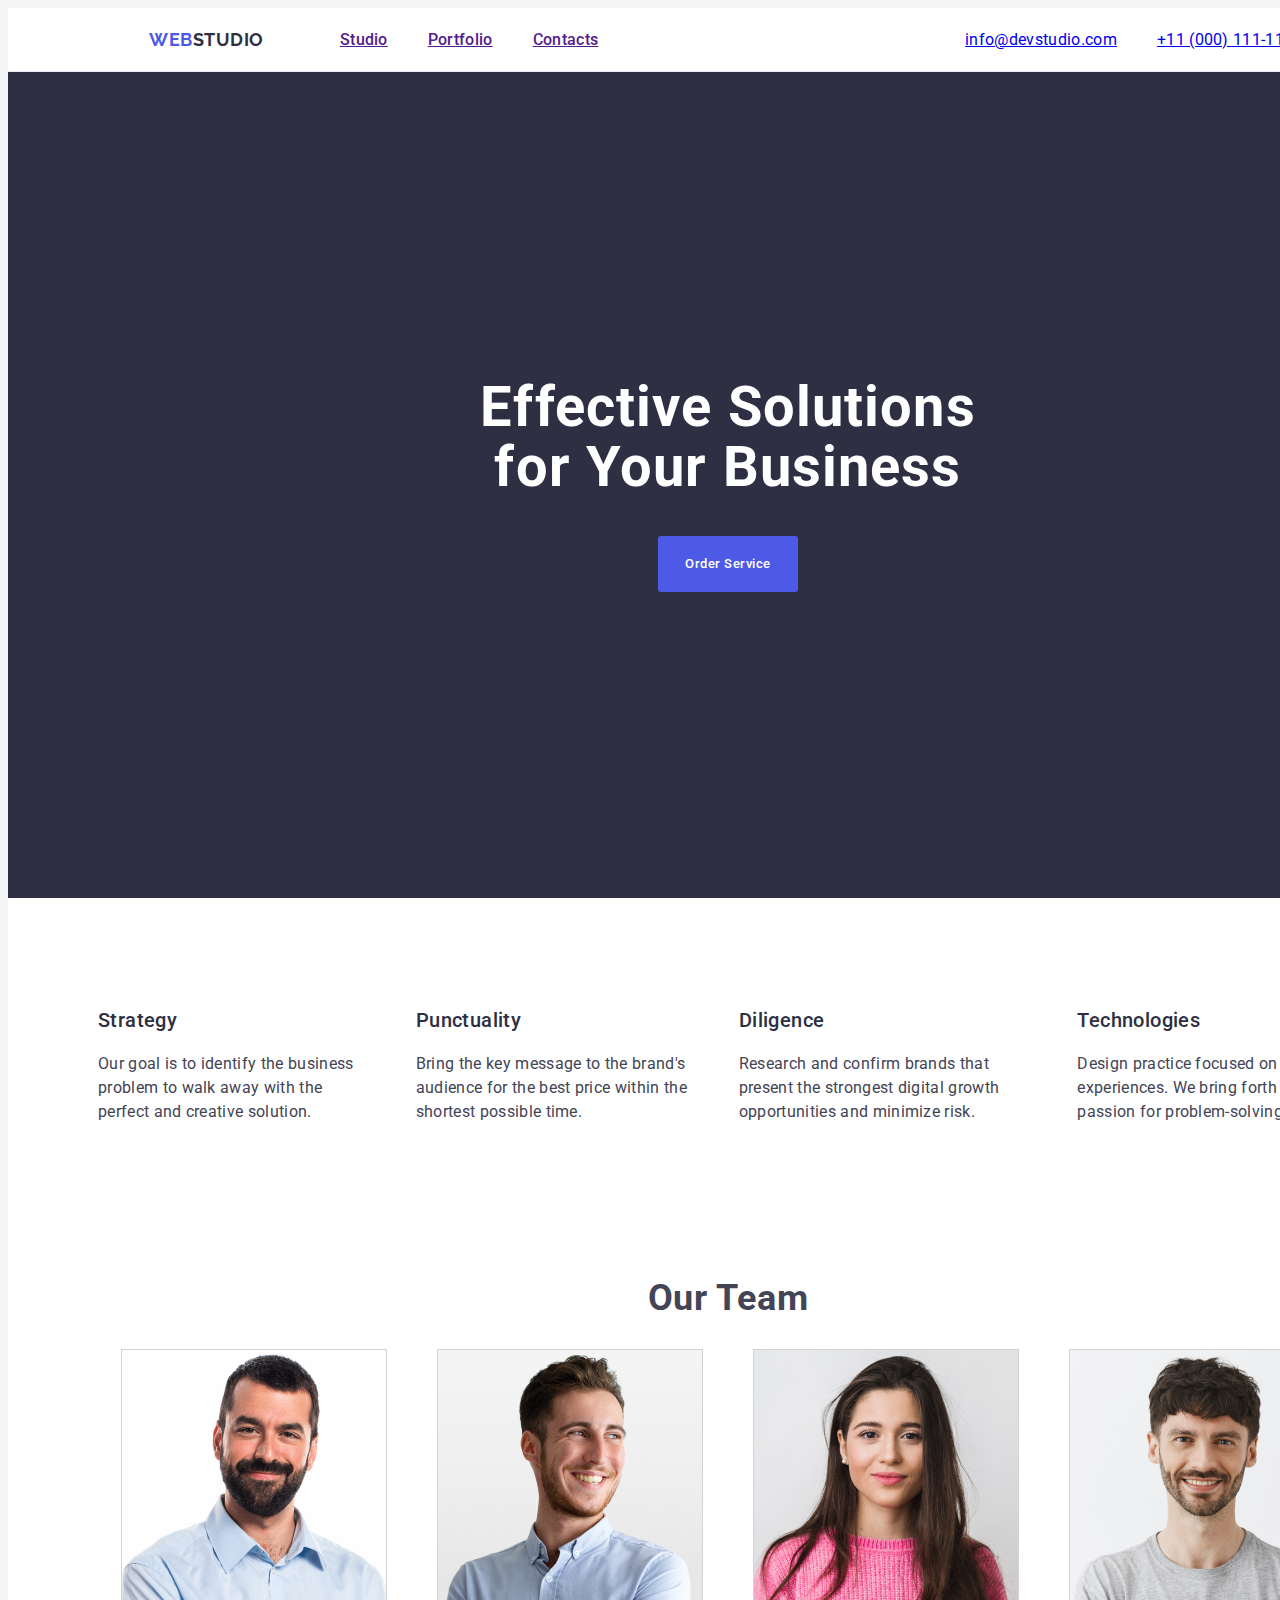
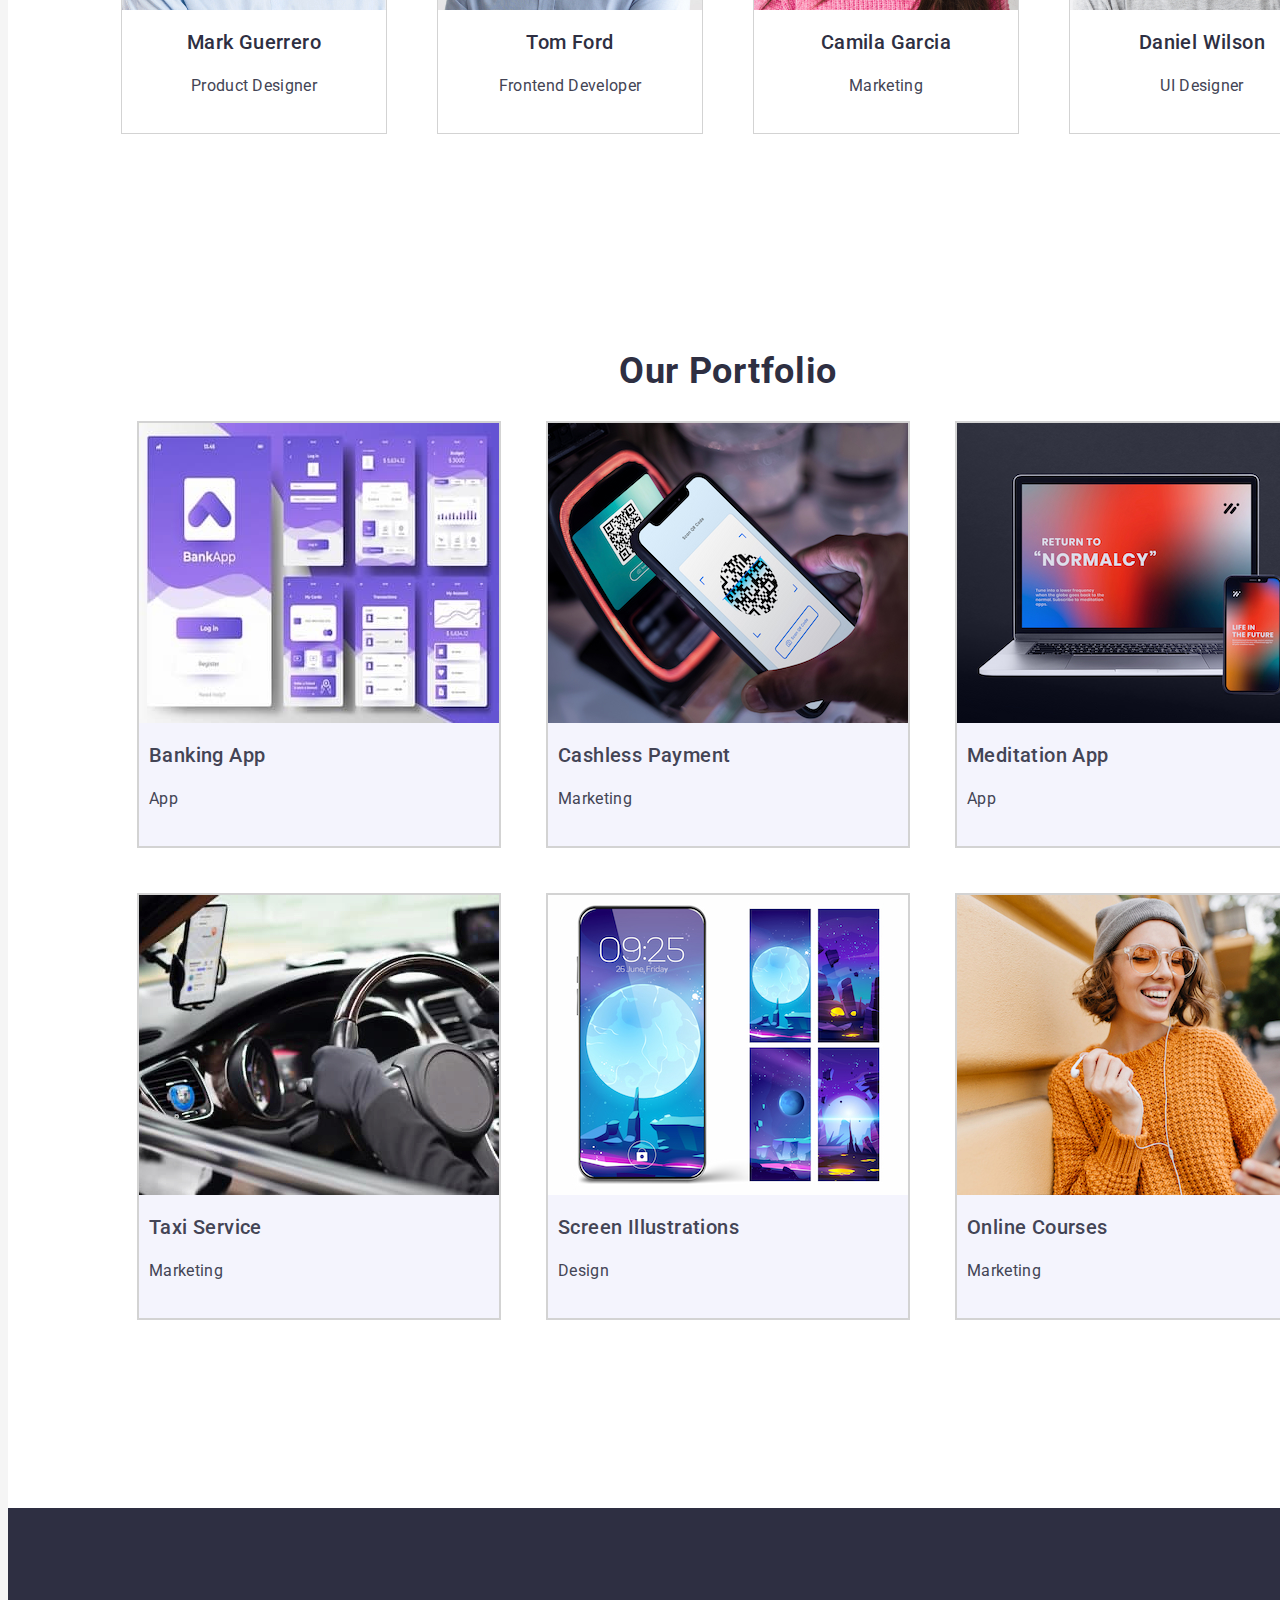
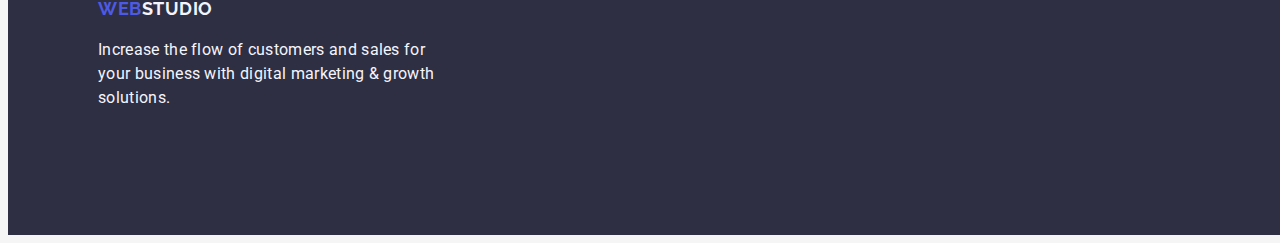
==== index.html @ cf0c6e19 "susan valerian" ====
<!-- Tema nr. 3 -->
<!DOCTYPE html>
<html lang="en">

<head>
  <meta charset="UTF-8">
  <meta name="viewport" content="width=device-width, initial-scale=1.0">
  <meta http-equiv="x-ua-compatible" content="ie=edge">
  <meta name="description" content="We conceive things for the www: sites, apps, e-stores.">
  <title>WebStudio</title>
  <!-- Aici am inserat normalizatorul -->
  <link rel="stylesheet" href="https://cdnjs.cloudflare.com/ajax/libs/modern-normalize/3.0.1/modern-normalize.min.css"
    integrity="sha512-q6WgHqiHlKyOqslT/lgBgodhd03Wp4BEqKeW6nNtlOY4quzyG3VoQKFrieaCeSnuVseNKRGpGeDU3qPmabCANg=="
    crossorigin="anonymous" referrerpolicy="no-referrer" />
  <link rel="stylesheet" href="https://cdnjs.cloudflare.com/ajax/libs/modern-normalize/3.0.1/modern-normalize.css"
    integrity="sha512-gnAN+RgTMylunXI7AMg+PtcUGpKZFkZJoFIkAWvdPFRrFJz3p2tx4+9xbjILRfN7CzoViMgS8vSf06fSQzWZjA=="
    crossorigin="anonymous" referrerpolicy="no-referrer" />

  <!-- Aici am inserat fonturile cu pricina; primul e Roboto -->
  <link rel="preconnect" href="https://fonts.googleapis.com">
  <link rel="preconnect" href="https://fonts.gstatic.com" crossorigin>
  <link
    href="https://fonts.googleapis.com/css2?family=Architects+Daughter&family=Cardo:ital,wght@0,400;0,700;1,400&family=Caveat:wght@400..700&family=GFS+Didot&family=Libre+Baskerville:ital,wght@0,400;0,700;1,400&family=Literata:ital,opsz,wght@0,7..72,200..900;1,7..72,200..900&family=Roboto:ital,wght@0,100;0,300;0,400;0,500;0,700;0,900;1,100;1,300;1,400;1,500;1,700;1,900&display=swap"
    rel="stylesheet">
  <!-- Raleway -->
  <link rel="preconnect" href="https://fonts.googleapis.com">
  <link rel="preconnect" href="https://fonts.gstatic.com" crossorigin>
  <link
    href="https://fonts.googleapis.com/css2?family=Architects+Daughter&family=Cardo:ital,wght@0,400;0,700;1,400&family=Caveat:wght@400..700&family=GFS+Didot&family=Libre+Baskerville:ital,wght@0,400;0,700;1,400&family=Literata:ital,opsz,wght@0,7..72,200..900;1,7..72,200..900&family=Raleway:ital,wght@0,100..900;1,100..900&family=Roboto:ital,wght@0,100;0,300;0,400;0,500;0,700;0,900;1,100;1,300;1,400;1,500;1,700;1,900&display=swap"
    rel="stylesheet">

  <link rel="stylesheet" href="./css/styles.css">
  <script src="code-guide.js"></script>

</head>

<body class="frame">
  <div class="my-web">
    <!-- Aici e secțiunea meniului de navigare. -->
    <header class="top-header">
      <div class="menu logo-nav-address">
        <nav class="logo-navigator">
          <a href="./index.html" class="logo">Web<span class="logo-span">Studio</span></a>
          <ul class="navigator">
            <li class="navigator-list-item"><a href="" class="studio">Studio</a></li>
            <li class="navigator-list-item"><a href="" class="portofolio">Portfolio</a></li>
            <li class="navigator-list-item"><a href="" class="contacts">Contacts</a></li>
          </ul>
        </nav>
        <!-- Aici sunt datele de contact în prelungirea barei de navigare -->
        <address class="where-to-find">
          <ul class="where-to-find-list">
            <li class="where-to-find-list-item">
              <a href="mailto:info@devstudio.com" class="email-where-to-find">info@devstudio.com</a>
            </li>
            <li class="where-to-find-list-item">
              <a href="tel:+110001111111" class="phone-where-to-find">+11 (000) 111-11-11</a>
            </li>
          </ul>
        </address>
      </div>
    </header>

    <main>
      <!-- Aici e prima secțiune -->
      <section class="title-section">
        <h1 class="heading-one">Effective Solutions<br> for Your Business</h1>
        <button class="press-me" type="button">Order Service</button>
      </section>

      <!-- Aici e secțiunea secundă -->
      <section class="strategy-section">
        <h2 class="heading-two">Blue Point</h2>
        <ul class="strategy-list">
          <li class="strategy-list-item">
            <h3 class="heading-three">Strategy</h3>
            <p class="paragraph">
              Our goal is to identify the business problem to walk away with the
              perfect and creative solution.
            </p>
          </li>
          <li class="strategy-list-item">
            <h3 class="heading-three">Punctuality</h3>
            <p class="paragraph">
              Bring the key message to the brand's audience for the best price
              within the shortest possible time.
            </p>
          </li>
          <li class="strategy-list-item">
            <h3 class="heading-three">Diligence</h3>
            <p class="paragraph">
              Research and confirm brands that present the strongest digital growth
              opportunities and minimize risk.
            </p>
          </li>
          <li class="strategy-list-item">
            <h3 class="heading-three">Technologies</h3>
            <p class="paragraph">
              Design practice focused on digital experiences. We bring forth a deep
              passion for problem-solving.
            </p>
          </li>
        </ul>
      </section>

      <!-- Aici e secțiunea terță -->
      <section class="our-team-section">
        <h2 class="heading-two">Our Team</h2>
        <ul class="our-team-list">
          <li class="our-team-list-item">
            <img class="our-team-list-item-img" src="./images/markguerrero.jpg" alt="Portrait of Mark Guerrero"
              width="264" height="260">
            <h3 class="heading-three">Mark Guerrero</h3>
            <p class="paragraph">Product Designer</p>
          </li>
          <li class="our-team-list-item">
            <img class="our-team-list-item-img" src="./images/tomford.jpg" alt="Portrait of Tom Ford" width="264"
              height="260">
            <h3 class="heading-three">Tom Ford</h3>
            <p class="paragraph">Frontend Developer</p>
          </li>
          <li class="our-team-list-item">
            <img class="our-team-list-item-img" src="./images/camilagarcia.jpg" alt="Portrait of Camila Garcia"
              width="264" height="260">
            <h3 class="heading-three">Camila Garcia</h3>
            <p class="paragraph">Marketing</p>
          </li>
          <li class="our-team-list-item">
            <img class="our-team-list-item-img" src="./images/danielwilson.jpg" alt="Portrait of Daniel Wilson"
              width="264" height="260">
            <h3 class="heading-three">Daniel Wilson</h3>
            <p class="paragraph">UI Designer</p>
          </li>
        </ul>
      </section>

      <!-- Aici e secțiunea cvadră -->
      <section class="portofolio-section">
        <h2 class="heading-two">Our Portfolio</h2>
        <ul class="portofolio-list">
          <li class="portofolio-list-item">
            <img class="portofolio-list-item-img" class="bank-app-img" src="./images/bankapp.jpg"
              alt="Prezentation of a webpage" width="360" height="300">
            <h3 class="heading-three">Banking App</h3>
            <p class="paragraph">App</p>
          </li>
          <li class="portofolio-list-item">
            <img class="portofolio-list-item-img" class="marketing" src="./images/qrcode.jpg"
              alt="Reading a qrcode with a smarphone" width="360" height="300">
            <h3 class="heading-three">Cashless Payment</h3>
            <p class="paragraph">Marketing</p>
          </li>
          <li class="portofolio-list-item">
            <img class="portofolio-list-item-img" class="meditation-app" src="./images/laptop.jpg"
              alt="Laptop and phone mirroring" width="360" height="300">
            <h3 class="heading-three">Meditation App</h3>
            <p class="paragraph">App</p>
          </li>
          <li class="portofolio-list-item">
            <img class="portofolio-list-item-img" class="taxi-service" src="./images/cardrive.jpg"
              alt="Gloved hands held on a steering wheel" width="360" height="300">
            <h3 class="heading-three">Taxi Service</h3>
            <p class="paragraph">Marketing</p>
          </li>
          <li class="portofolio-list-item">
            <img class="portofolio-list-item-img" class="screen-illustration" src="./images/mobilephone.jpg"
              alt="Wallpapes on smartphone" width="360" height="300">
            <h3 class="heading-three">Screen Illustrations</h3>
            <p class="paragraph">Design</p>
          </li>
          <li class="portofolio-list-item">
            <img class="portofolio-list-item-img" class="online-courses" src="./images/videocalling.jpg"
              alt="Taking a videocall on the street" width="360" height="300">
            <h3 class="heading-three">Online Courses</h3>
            <p class="paragraph">Marketing</p>
          </li>
        </ul>
      </section>

    </main>

    <!-- Footerul cu logo și o mică descriere -->
    <footer class="bottom">
      <a href="./index.html" class="logo">Web<span class="logo-span">Studio</span></a>
      <p class="paragraph">
        Increase the flow of customers and sales for your business with digital
        marketing & growth solutions.
      </p>
    </footer>
  </div>
</body>

</html>
---- css/styles.css ----
.roboto-thin {
  font-family: "Roboto", serif;
  font-weight: 100;
  font-style: normal;
}
.roboto-light {
  font-family: "Roboto", serif;
  font-weight: 300;
  font-style: normal;
}
.roboto-regular {
  font-family: "Roboto", serif;
  font-weight: 400;
  font-style: normal;
}
.roboto-medium {
  font-family: "Roboto", serif;
  font-weight: 500;
  font-style: normal;
}
.roboto-bold {
  font-family: "Roboto", serif;
  font-weight: 700;
  font-style: normal;
}
.roboto-black {
  font-family: "Roboto", serif;
  font-weight: 900;
  font-style: normal;
}
.roboto-thin-italic {
  font-family: "Roboto", serif;
  font-weight: 100;
  font-style: italic;
}
.roboto-light-italic {
  font-family: "Roboto", serif;
  font-weight: 300;
  font-style: italic;
}
.roboto-regular-italic {
  font-family: "Roboto", serif;
  font-weight: 400;
  font-style: italic;
}
.roboto-medium-italic {
  font-family: "Roboto", serif;
  font-weight: 500;
  font-style: italic;
}
.roboto-bold-italic {
  font-family: "Roboto", serif;
  font-weight: 700;
  font-style: italic;
}
.roboto-black-italic {
  font-family: "Roboto", serif;
  font-weight: 900;
  font-style: italic;
}

body {
  font-family: "Roboto", sans-serif;
  font-size: 400;
  line-height: 1.5;
  color: #434455;
  background-color: whitesmoke;
  height: 100%;
}

img {
  display: block;
}

ul,
ol {
  list-style-type: none;
  margin: 0;
  padding: 0;
}

.my-web {
  width: 1440px;
  margin: 0 auto;
  background-color: white;
}

.top-header {
  border-bottom: 1px solid #e7e9fc;
}

.menu {
  display: flex;
  justify-content: space-between;
  align-items: center;
  height: 7vh;
}

.logo-nav-address {
  width: 1158px;
  margin: 0 auto;
  padding: 0 15px;
}

.logo-navigator {
  display: flex;
  justify-content: space-between;
  align-items: center;
}

.logo {
  font-family: "Raleway", sans-serif;
  font-weight: 700;
  font-size: 18px;
  line-height: 1.17;
  letter-spacing: 0.03em;
  text-transform: uppercase;
  text-decoration: none;
  color: #4d5ae5;
  margin-right: 76px;
}

.logo-span {
  color: #2e2f42;
}

.navigator {
  display: flex;
  justify-content: space-between;
  gap: 40px;
  align-items: center;
  text-decoration: none;
}

.navigator-list-item {
  color: #2e2f42;
  text-decoration: none;
  padding: 24px 0;
  font-weight: 500;
  letter-spacing: 0.02em;
}

.where-to-find-list {
  display: flex;
  justify-content: flex-end;
  align-items: flex-start;
  gap: 40px;
}

.where-to-find-list-item {
  font-style: normal;
  font-style: normal;
  letter-spacing: 0.02em;
}

.logo-navigator a::before:hover {
  text-decoration: none;
  cursor: pointer;
  color: #404bbf;
  text-decoration: none;
}

.logo-navigator a:hover,
.logo-navigator a:active,
.logo-navigator a:focus {
  color: #404bbf;
  text-decoration: none;
}

.heading-one {
  color: white;
  font-size: 56px;
  line-height: 1.07;
  letter-spacing: 0.02em;
  margin-top: 0;
}

.heading-two {
  color: ##212121;
  font-size: 36px;
  list-style-type: none;
  text-align: center;
  line-height: 1.11em;
  letter-spacing: 0.02em;
}

.heading-three {
  color: #2e2f42;
  font-weight: 500;
  font-size: 20px;
  line-height: 1.2em;
  letter-spacing: 0.02em;
  text-transform: capitalize;
}

.paragraph {
  margin-bottom: 35px;
  letter-spacing: 0.02em;
  color: #434455;
}

.title-section {
  background-color: #2e2f42;
  padding: 188px 0;
  text-align: center;
  display: flex;
  flex-direction: column;
  justify-content: center;
  align-items: center;
  height: 50vh;
}

.press-me {
  font-family: "Roboto", sans-serif;
  font-weight: 500;
  letter-spacing: 0.04em;
  background-color: #4d5ae5;
  line-height: 1.5;
  border: 0;
  color: white;
  cursor: pointer;
  padding: 2vh 3vh;
  border-radius: 3px;
}

.press-me:hover,
.press-me:active,
.press-me:focus {
  background-color: #404bbf;
  color: #2e2f42;
}

.strategy-section {
  background-color: white;
}

.strategy-section > .heading-two {
  display: none;
}

.strategy-list {
  display: inline-flex;
  align-items: center;
  justify-content: space-between;
  gap: 5vh;
  padding: 10vh;
}

.our-team-list-item {
  background-color: #f4f4fd;
  letter-spacing: 0.02em;
  text-transform: capitalize;
  color: #2e2f42;
  padding: 10vh;
}

.our-team-list {
  display: flex;
  align-items: center;
  justify-content: center;
  gap: 50px;
}

.our-team-list-item {
  border: 1px solid lightgray;
  background-color: white;
  width: fit-content;
  text-align: center;
  padding: 0;
  margin: 0;
}

.portofolio-section {
  text-transform: capitalize;
  color: #2e2f42;
  letter-spacing: 0.02em;
  padding: 188px 0;
}

.portofolio-list {
  display: flex;
  flex-wrap: wrap;
  align-items: center;
  justify-content: center;
  gap: 5vh;
}

.portofolio-section .heading-three,
.portofolio-section .paragraph {
  color: #434455;
  margin-left: 10px;
}

.portofolio-list-item {
  border: 2px solid lightgray;
  background-color: #f4f4fd;
  width: fit-content;
}

.bottom {
  color: #f4f4fd;
  background-color: #2e2f42;
  letter-spacing: 0.02em;
  padding: 10vh;
}

.bottom .paragraph {
  color: #f4f4fd;
  width: calc((100% - 5vh * 4) / 3);
}

.bottom .logo {
  font-family: "Raleway", sans-serif;
  font-weight: 700;
  font-size: 18px;
  line-height: 1.17;
  letter-spacing: 0.03em;
  text-transform: uppercase;
  text-decoration: none;
  color: #4d5ae5;
}

.bottom .logo-span {
  color: #f4f4fd;
}
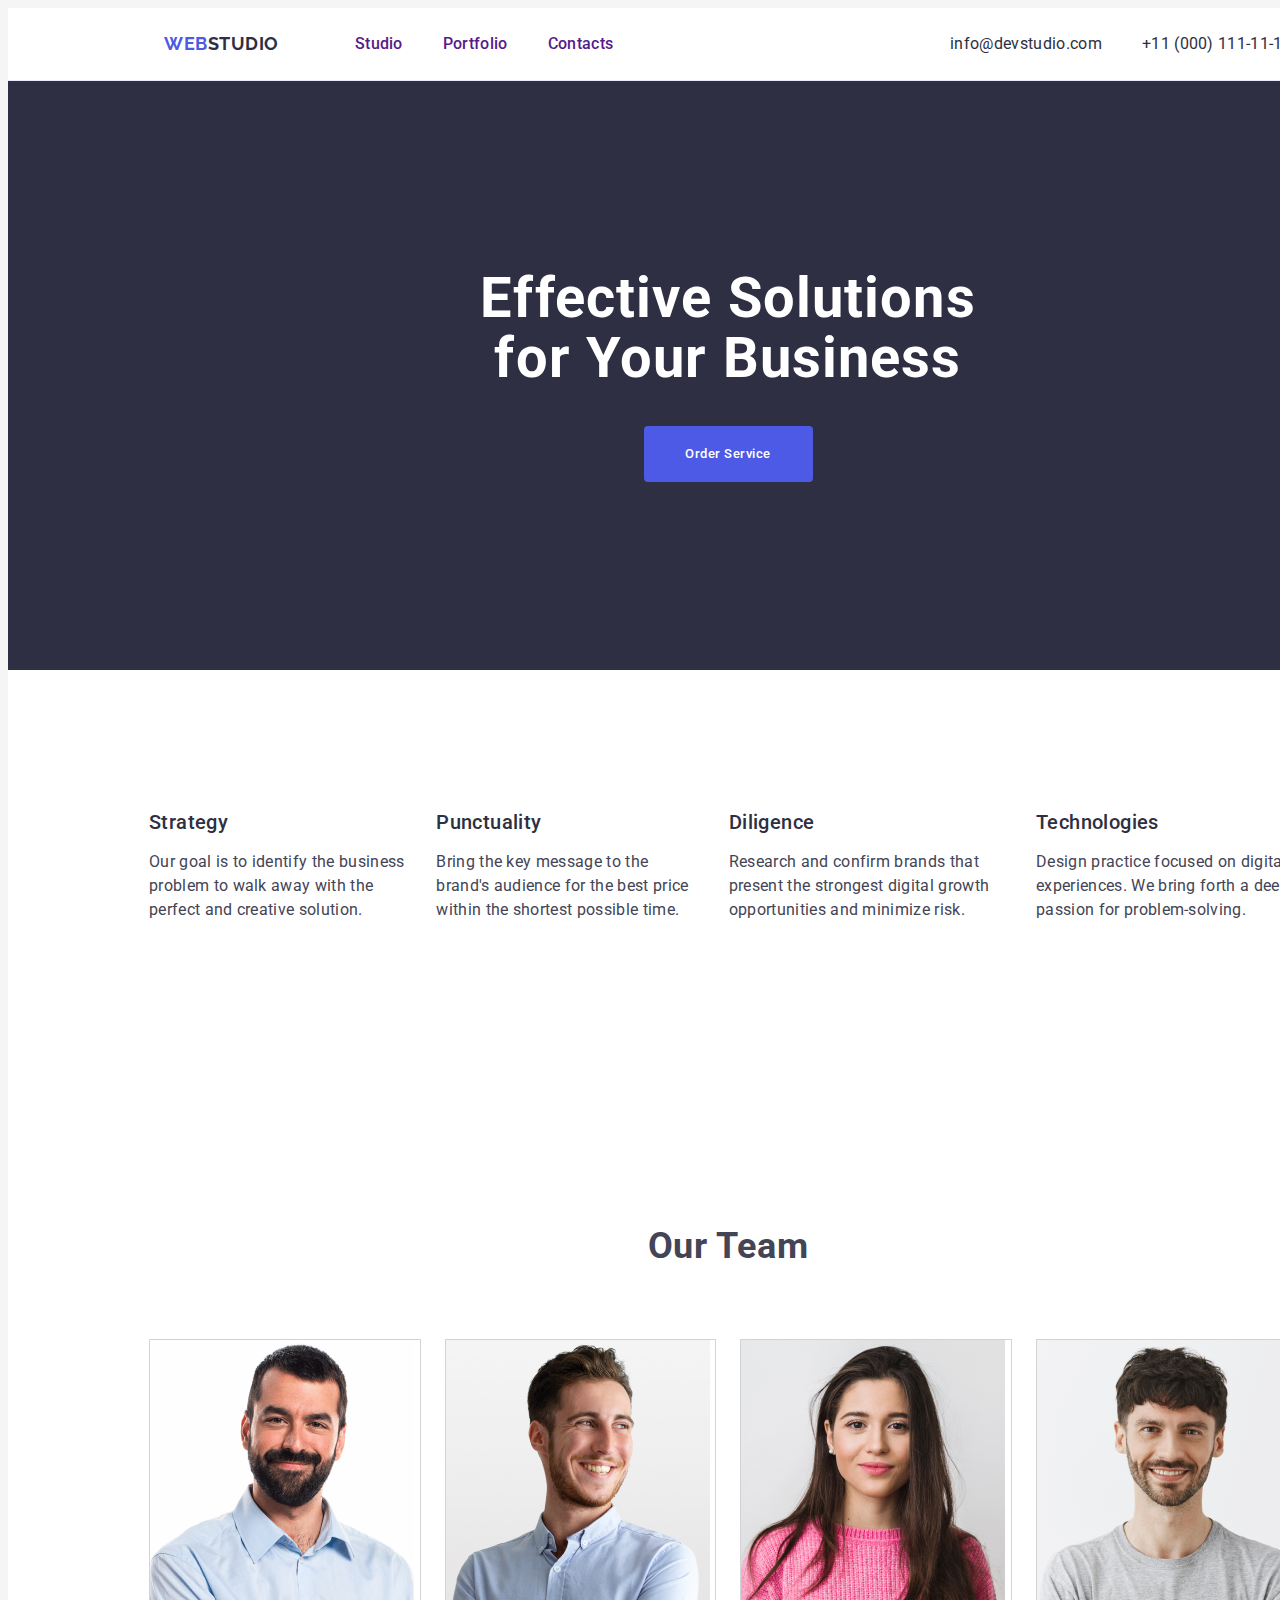
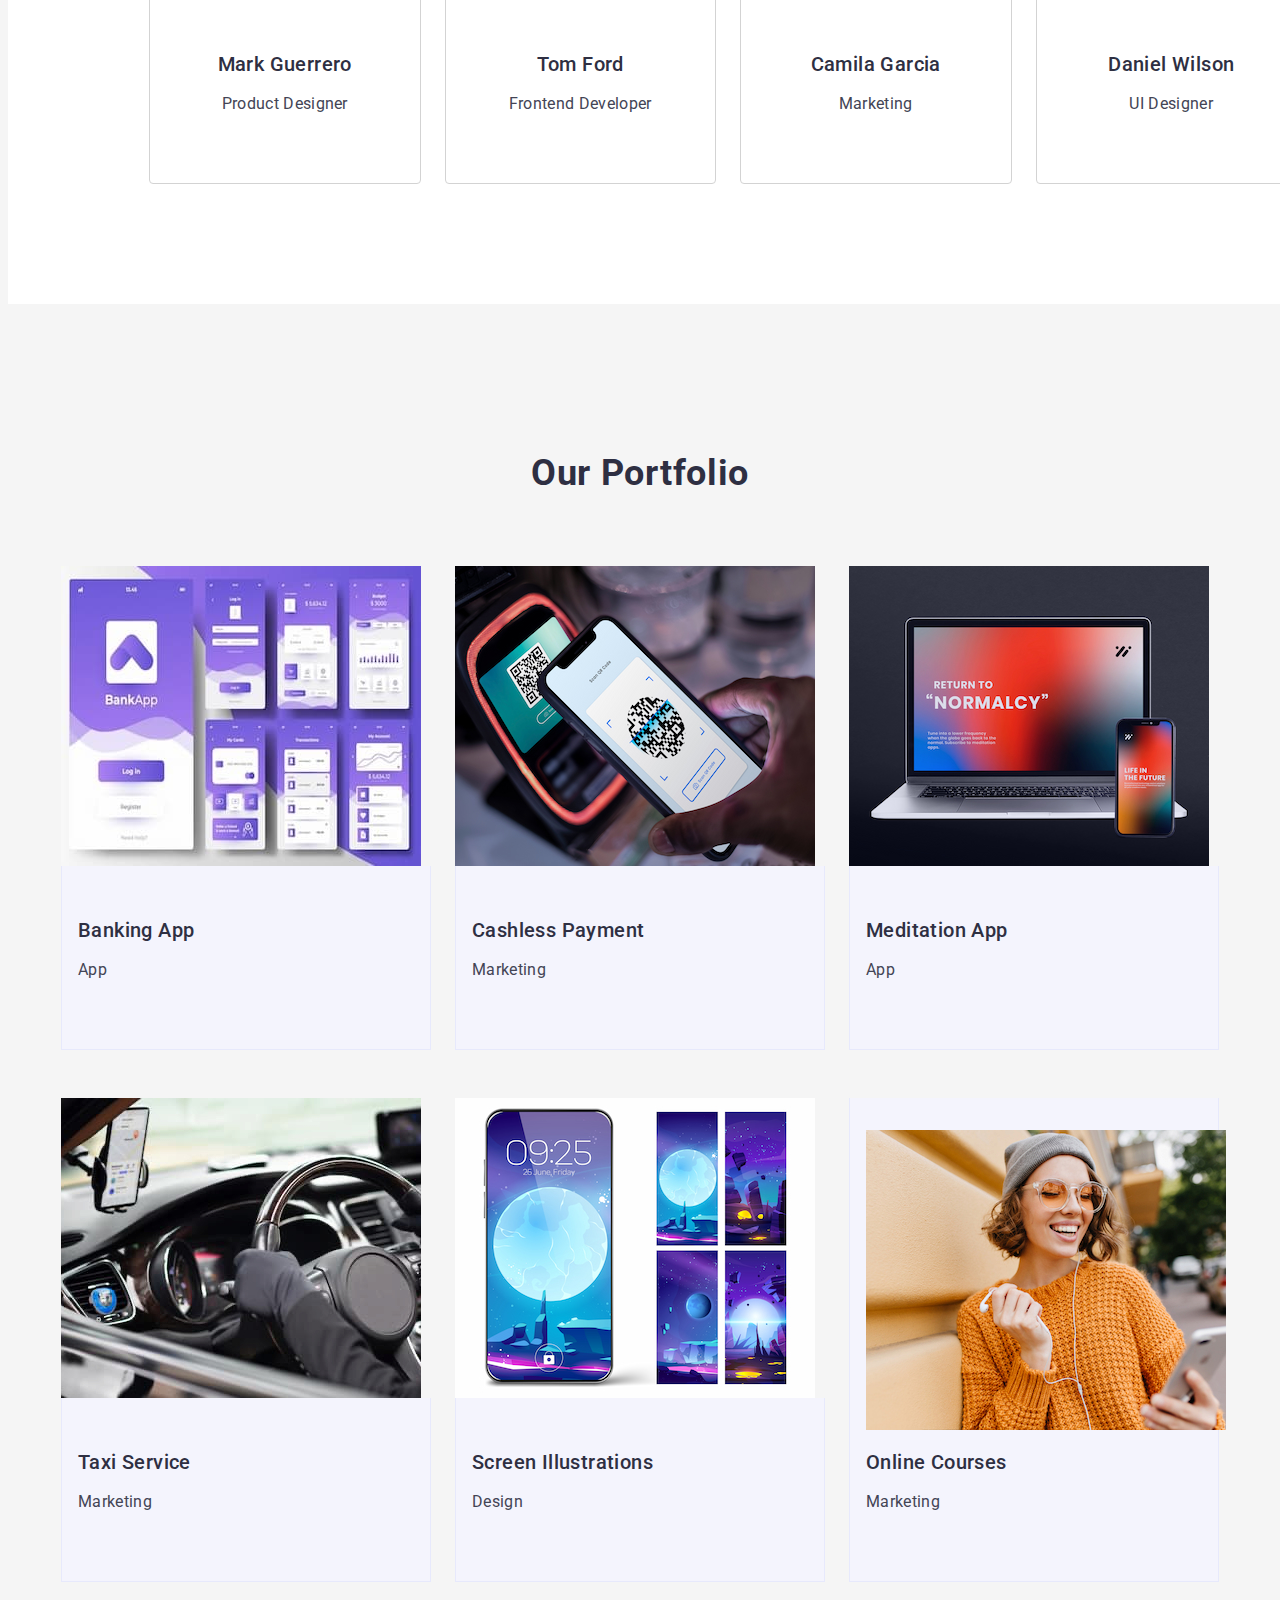
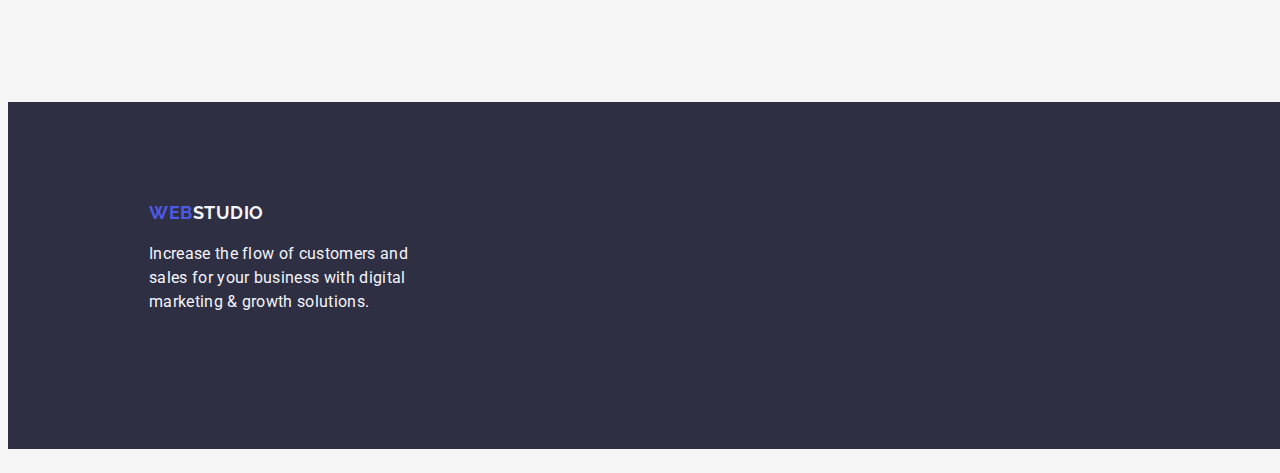
==== commit 8cf24865: "valerian susan" ====
--- a/index.html
+++ b/index.html
@@ -64,129 +64,159 @@
     <main>
       <!-- Aici e prima secțiune -->
       <section class="title-section">
-        <h1 class="heading-one">Effective Solutions<br> for Your Business</h1>
-        <button class="press-me" type="button">Order Service</button>
+        <div class="title-container">
+          <h1 class="heading-one">Effective Solutions for Your Business</h1>
+          <button class="press-me" type="button">Order Service</button>
+        </div>
       </section>
 
       <!-- Aici e secțiunea secundă -->
       <section class="strategy-section">
-        <h2 class="heading-two">Blue Point</h2>
-        <ul class="strategy-list">
-          <li class="strategy-list-item">
-            <h3 class="heading-three">Strategy</h3>
-            <p class="paragraph">
-              Our goal is to identify the business problem to walk away with the
-              perfect and creative solution.
-            </p>
-          </li>
-          <li class="strategy-list-item">
-            <h3 class="heading-three">Punctuality</h3>
-            <p class="paragraph">
-              Bring the key message to the brand's audience for the best price
-              within the shortest possible time.
-            </p>
-          </li>
-          <li class="strategy-list-item">
-            <h3 class="heading-three">Diligence</h3>
-            <p class="paragraph">
-              Research and confirm brands that present the strongest digital growth
-              opportunities and minimize risk.
-            </p>
-          </li>
-          <li class="strategy-list-item">
-            <h3 class="heading-three">Technologies</h3>
-            <p class="paragraph">
-              Design practice focused on digital experiences. We bring forth a deep
-              passion for problem-solving.
-            </p>
-          </li>
-        </ul>
+        <div class="strategy-container">
+          <h2 class="heading-two visually-hidden">Blue Point</h2>
+          <ul class="strategy-list">
+            <li class="strategy-list-item">
+              <h3 class="heading-three">Strategy</h3>
+              <p class="paragraph">
+                Our goal is to identify the business problem to walk away with the
+                perfect and creative solution.
+              </p>
+            </li>
+            <li class="strategy-list-item">
+              <h3 class="heading-three">Punctuality</h3>
+              <p class="paragraph">
+                Bring the key message to the brand's audience for the best price
+                within the shortest possible time.
+              </p>
+            </li>
+            <li class="strategy-list-item">
+              <h3 class="heading-three">Diligence</h3>
+              <p class="paragraph">
+                Research and confirm brands that present the strongest digital growth
+                opportunities and minimize risk.
+              </p>
+            </li>
+            <li class="strategy-list-item">
+              <h3 class="heading-three">Technologies</h3>
+              <p class="paragraph">
+                Design practice focused on digital experiences. We bring forth a deep
+                passion for problem-solving.
+              </p>
+            </li>
+          </ul>
+        </div>
       </section>
 
       <!-- Aici e secțiunea terță -->
       <section class="our-team-section">
-        <h2 class="heading-two">Our Team</h2>
-        <ul class="our-team-list">
-          <li class="our-team-list-item">
-            <img class="our-team-list-item-img" src="./images/markguerrero.jpg" alt="Portrait of Mark Guerrero"
-              width="264" height="260">
-            <h3 class="heading-three">Mark Guerrero</h3>
-            <p class="paragraph">Product Designer</p>
-          </li>
-          <li class="our-team-list-item">
-            <img class="our-team-list-item-img" src="./images/tomford.jpg" alt="Portrait of Tom Ford" width="264"
-              height="260">
-            <h3 class="heading-three">Tom Ford</h3>
-            <p class="paragraph">Frontend Developer</p>
-          </li>
-          <li class="our-team-list-item">
-            <img class="our-team-list-item-img" src="./images/camilagarcia.jpg" alt="Portrait of Camila Garcia"
-              width="264" height="260">
-            <h3 class="heading-three">Camila Garcia</h3>
-            <p class="paragraph">Marketing</p>
-          </li>
-          <li class="our-team-list-item">
-            <img class="our-team-list-item-img" src="./images/danielwilson.jpg" alt="Portrait of Daniel Wilson"
-              width="264" height="260">
-            <h3 class="heading-three">Daniel Wilson</h3>
-            <p class="paragraph">UI Designer</p>
-          </li>
+        <div class="our-team-container">
+          <h2 class="heading-two">Our Team</h2>
+          <ul class="our-team-list">
+            <li class="our-team-list-item">
+              <img class="our-team-list-item-img" src="./images/markguerrero.jpg" alt="Portrait of Mark Guerrero"
+                width="264" height="260">
+              <div class="name-position">
+                <h3 class="heading-three">Mark Guerrero</h3>
+                <p class="paragraph">Product Designer</p>
+              </div>
+            </li>
+            <li class="our-team-list-item">
+              <img class="our-team-list-item-img" src="./images/tomford.jpg" alt="Portrait of Tom Ford" width="264"
+                height="260">
+              <div class="name-position">
+                <h3 class="heading-three">Tom Ford</h3>
+                <p class="paragraph">Frontend Developer</p>
+              </div>
+            </li>
+            <li class="our-team-list-item">
+              <img class="our-team-list-item-img" src="./images/camilagarcia.jpg" alt="Portrait of Camila Garcia"
+                width="264" height="260">
+              <div class="name-position">
+                <h3 class="heading-three">Camila Garcia</h3>
+                <p class="paragraph">Marketing</p>
+              </div>
+            </li>
+            <li class="our-team-list-item">
+              <img class="our-team-list-item-img" src="./images/danielwilson.jpg" alt="Portrait of Daniel Wilson"
+                width="264" height="260">
+              <div class="name-position">
+                <h3 class="heading-three">Daniel Wilson</h3>
+                <p class="paragraph">UI Designer</p>
+            </li>
+        </div>
         </ul>
-      </section>
-
-      <!-- Aici e secțiunea cvadră -->
-      <section class="portofolio-section">
-        <h2 class="heading-two">Our Portfolio</h2>
-        <ul class="portofolio-list">
-          <li class="portofolio-list-item">
-            <img class="portofolio-list-item-img" class="bank-app-img" src="./images/bankapp.jpg"
-              alt="Prezentation of a webpage" width="360" height="300">
+  </div>
+  </section>
+
+  <!-- Aici e secțiunea cvadră -->
+  <section class="portofolio-section">
+    <div class="portofolio-container">
+      <h2 class="heading-two">Our Portfolio</h2>
+      <ul class="portofolio-list">
+        <li class="portofolio-list-item">
+          <img class="portofolio-list-item-img" class="bank-app-img" src="./images/bankapp.jpg"
+            alt="Prezentation of a webpage" width="360" height="300">
+          <div class="portofolio-app-text">
             <h3 class="heading-three">Banking App</h3>
             <p class="paragraph">App</p>
-          </li>
-          <li class="portofolio-list-item">
-            <img class="portofolio-list-item-img" class="marketing" src="./images/qrcode.jpg"
-              alt="Reading a qrcode with a smarphone" width="360" height="300">
+          </div>
+        </li>
+        <li class="portofolio-list-item">
+          <img class="portofolio-list-item-img" class="marketing" src="./images/qrcode.jpg"
+            alt="Reading a qrcode with a smarphone" width="360" height="300">
+          <div class="portofolio-app-text">
             <h3 class="heading-three">Cashless Payment</h3>
             <p class="paragraph">Marketing</p>
-          </li>
-          <li class="portofolio-list-item">
-            <img class="portofolio-list-item-img" class="meditation-app" src="./images/laptop.jpg"
-              alt="Laptop and phone mirroring" width="360" height="300">
+          </div>
+        </li>
+        <li class="portofolio-list-item">
+          <img class="portofolio-list-item-img" class="meditation-app" src="./images/laptop.jpg"
+            alt="Laptop and phone mirroring" width="360" height="300">
+          <div class="portofolio-app-text">
             <h3 class="heading-three">Meditation App</h3>
             <p class="paragraph">App</p>
-          </li>
-          <li class="portofolio-list-item">
-            <img class="portofolio-list-item-img" class="taxi-service" src="./images/cardrive.jpg"
-              alt="Gloved hands held on a steering wheel" width="360" height="300">
+          </div>
+        </li>
+        <li class="portofolio-list-item">
+          <img class="portofolio-list-item-img" class="taxi-service" src="./images/cardrive.jpg"
+            alt="Gloved hands held on a steering wheel" width="360" height="300">
+          <div class="portofolio-app-text">
             <h3 class="heading-three">Taxi Service</h3>
             <p class="paragraph">Marketing</p>
-          </li>
-          <li class="portofolio-list-item">
-            <img class="portofolio-list-item-img" class="screen-illustration" src="./images/mobilephone.jpg"
-              alt="Wallpapes on smartphone" width="360" height="300">
+          </div>
+        </li>
+        <li class="portofolio-list-item">
+          <img class="portofolio-list-item-img" class="screen-illustration" src="./images/mobilephone.jpg"
+            alt="Wallpapes on smartphone" width="360" height="300">
+          <div class="portofolio-app-text">
             <h3 class="heading-three">Screen Illustrations</h3>
             <p class="paragraph">Design</p>
-          </li>
-          <li class="portofolio-list-item">
+          </div>
+        </li>
+        <li class="portofolio-list-item">
+          <div class="portofolio-app-text">
             <img class="portofolio-list-item-img" class="online-courses" src="./images/videocalling.jpg"
               alt="Taking a videocall on the street" width="360" height="300">
             <h3 class="heading-three">Online Courses</h3>
             <p class="paragraph">Marketing</p>
-          </li>
-        </ul>
-      </section>
-
-    </main>
-
-    <!-- Footerul cu logo și o mică descriere -->
-    <footer class="bottom">
+          </div>
+        </li>
+      </ul>
+    </div>
+  </section>
+
+  </main>
+
+  <!-- Footerul cu logo și o mică descriere -->
+  <footer class="bottom">
+    <div class="bottom-container">
       <a href="./index.html" class="logo">Web<span class="logo-span">Studio</span></a>
       <p class="paragraph">
         Increase the flow of customers and sales for your business with digital
         marketing & growth solutions.
       </p>
-    </footer>
+    </div>
+  </footer>
   </div>
 </body>
 
--- a/css/styles.css
+++ b/css/styles.css
@@ -57,15 +57,29 @@
   font-family: "Roboto", serif;
   font-weight: 900;
   font-style: italic;
+}
+
+*,
+*::before,
+*::after {
+  box-sizing: border-box;
+}
+
+a:link,
+a:visited,
+a:hover,
+a:active,
+a:focus {
+  text-decoration: none;
 }
 
 body {
   font-family: "Roboto", sans-serif;
   font-size: 400;
   line-height: 1.5;
-  color: #434455;
   background-color: whitesmoke;
   height: 100%;
+  color: #434455;
 }
 
 img {
@@ -93,7 +107,7 @@
   display: flex;
   justify-content: space-between;
   align-items: center;
-  height: 7vh;
+  margin: 0 auto;
 }
 
 .logo-nav-address {
@@ -133,7 +147,6 @@
 }
 
 .navigator-list-item {
-  color: #2e2f42;
   text-decoration: none;
   padding: 24px 0;
   font-weight: 500;
@@ -147,23 +160,18 @@
   gap: 40px;
 }
 
-.where-to-find-list-item {
-  font-style: normal;
-  font-style: normal;
-  letter-spacing: 0.02em;
-}
-
-.logo-navigator a::before:hover {
-  text-decoration: none;
-  cursor: pointer;
-  color: #404bbf;
-  text-decoration: none;
-}
-
-.logo-navigator a:hover,
-.logo-navigator a:active,
-.logo-navigator a:focus {
-  color: #404bbf;
+.where-to-find-list-item a:link {
+  font-style: normal;
+  letter-spacing: 0.02em;
+  color: #2e2f42;
+  text-decoration: none;
+}
+
+.logo-nav-address a::before,
+.logo-nav-address a:hover,
+.logo-nav-address a:active,
+.logo-nav-address a:focus {
+  color: #4d5ae5;
   text-decoration: none;
 }
 
@@ -207,7 +215,11 @@
   flex-direction: column;
   justify-content: center;
   align-items: center;
-  height: 50vh;
+}
+
+.title-container {
+  max-width: 496px;
+  margin: 0 auto;
 }
 
 .press-me {
@@ -216,11 +228,12 @@
   letter-spacing: 0.04em;
   background-color: #4d5ae5;
   line-height: 1.5;
+  height: 56px;
+  min-width: 169px;
   border: 0;
   color: white;
   cursor: pointer;
-  padding: 2vh 3vh;
-  border-radius: 3px;
+  border-radius: 4px;
 }
 
 .press-me:hover,
@@ -234,16 +247,56 @@
   background-color: white;
 }
 
-.strategy-section > .heading-two {
-  display: none;
+.strategy-container {
+  max-width: 1158px;
+  margin: 0 auto;
+}
+
+.visually-hidden {
+  border: 0;
+  clip: rect(0 0 0 0);
+  height: auto;
+  margin: 0;
+  overflow: hidden;
+  padding: 0;
+  position: absolute;
+  width: 1px;
+  white-space: nowrap;
 }
 
 .strategy-list {
-  display: inline-flex;
-  align-items: center;
-  justify-content: space-between;
-  gap: 5vh;
-  padding: 10vh;
+  display: flex;
+  align-items: center;
+  justify-content: space-around;
+  gap: 24px;
+  padding: 120px 0px;
+}
+
+.strategy-list-item {
+  flex-basis: calc((100%-24px * 3) / 4);
+}
+
+.strategy-list-item > .heading-three {
+  margin-bottom: 8px;
+}
+
+.our-team-section {
+  padding: 120px 0;
+}
+
+.our-team-container {
+  max-width: 1158px;
+  margin: 0 auto;
+}
+
+.our-team-container > .heading-two {
+  margin-bottom: 72px;
+}
+
+.our-team-list {
+  display: flex;
+  justify-content: space-around;
+  gap: 24px;
 }
 
 .our-team-list-item {
@@ -251,30 +304,33 @@
   letter-spacing: 0.02em;
   text-transform: capitalize;
   color: #2e2f42;
-  padding: 10vh;
-}
-
-.our-team-list {
-  display: flex;
-  align-items: center;
-  justify-content: center;
-  gap: 50px;
-}
-
-.our-team-list-item {
+  text-align: center;
   border: 1px solid lightgray;
   background-color: white;
-  width: fit-content;
-  text-align: center;
-  padding: 0;
-  margin: 0;
+  flex-basis: calc((100% - 24px * 3) / 4);
+  border-radius: 0 0 4px 4px;
+}
+
+.name-position {
+  padding: 32px 0;
+}
+
+.name-position > .heading-three {
+  margin-bottom: 8px;
 }
 
 .portofolio-section {
-  text-transform: capitalize;
-  color: #2e2f42;
-  letter-spacing: 0.02em;
-  padding: 188px 0;
+  padding: 120px 0;
+}
+
+.portofolio-container {
+  color: #2e2f42;
+  max-width: 1158px;
+  margin: 0 auto;
+}
+
+.portofolio-container > .heading-two {
+  margin-bottom: 72px;
 }
 
 .portofolio-list {
@@ -282,31 +338,45 @@
   flex-wrap: wrap;
   align-items: center;
   justify-content: center;
-  gap: 5vh;
-}
-
-.portofolio-section .heading-three,
-.portofolio-section .paragraph {
-  color: #434455;
-  margin-left: 10px;
+  column-gap: 24px;
+  row-gap: 48px;
 }
 
 .portofolio-list-item {
-  border: 2px solid lightgray;
+  width: calc((100% - 24px * 2) / 3);
+}
+
+.portofolio-app-text {
+  border: 1px solid #e7e9fc;
   background-color: #f4f4fd;
-  width: fit-content;
+  text-align: left;
+  padding: 32px 16px;
+  border-top: 0;
+}
+
+.portofolio-app-text > .heading-three {
+  margin-bottom: 8px;
 }
 
 .bottom {
+  background-color: #2e2f42;
+  padding: 100px 0;
+  width: 1440px;
+  margin: 0 auto;
+  display: inline-block;
+  margin-bottom: 16px;
+}
+
+.bottom-container {
   color: #f4f4fd;
-  background-color: #2e2f42;
-  letter-spacing: 0.02em;
-  padding: 10vh;
+  letter-spacing: 0.02em;
+  max-width: 1158px;
+  margin: 0 auto;
 }
 
 .bottom .paragraph {
   color: #f4f4fd;
-  width: calc((100% - 5vh * 4) / 3);
+  max-width: 264px;
 }
 
 .bottom .logo {
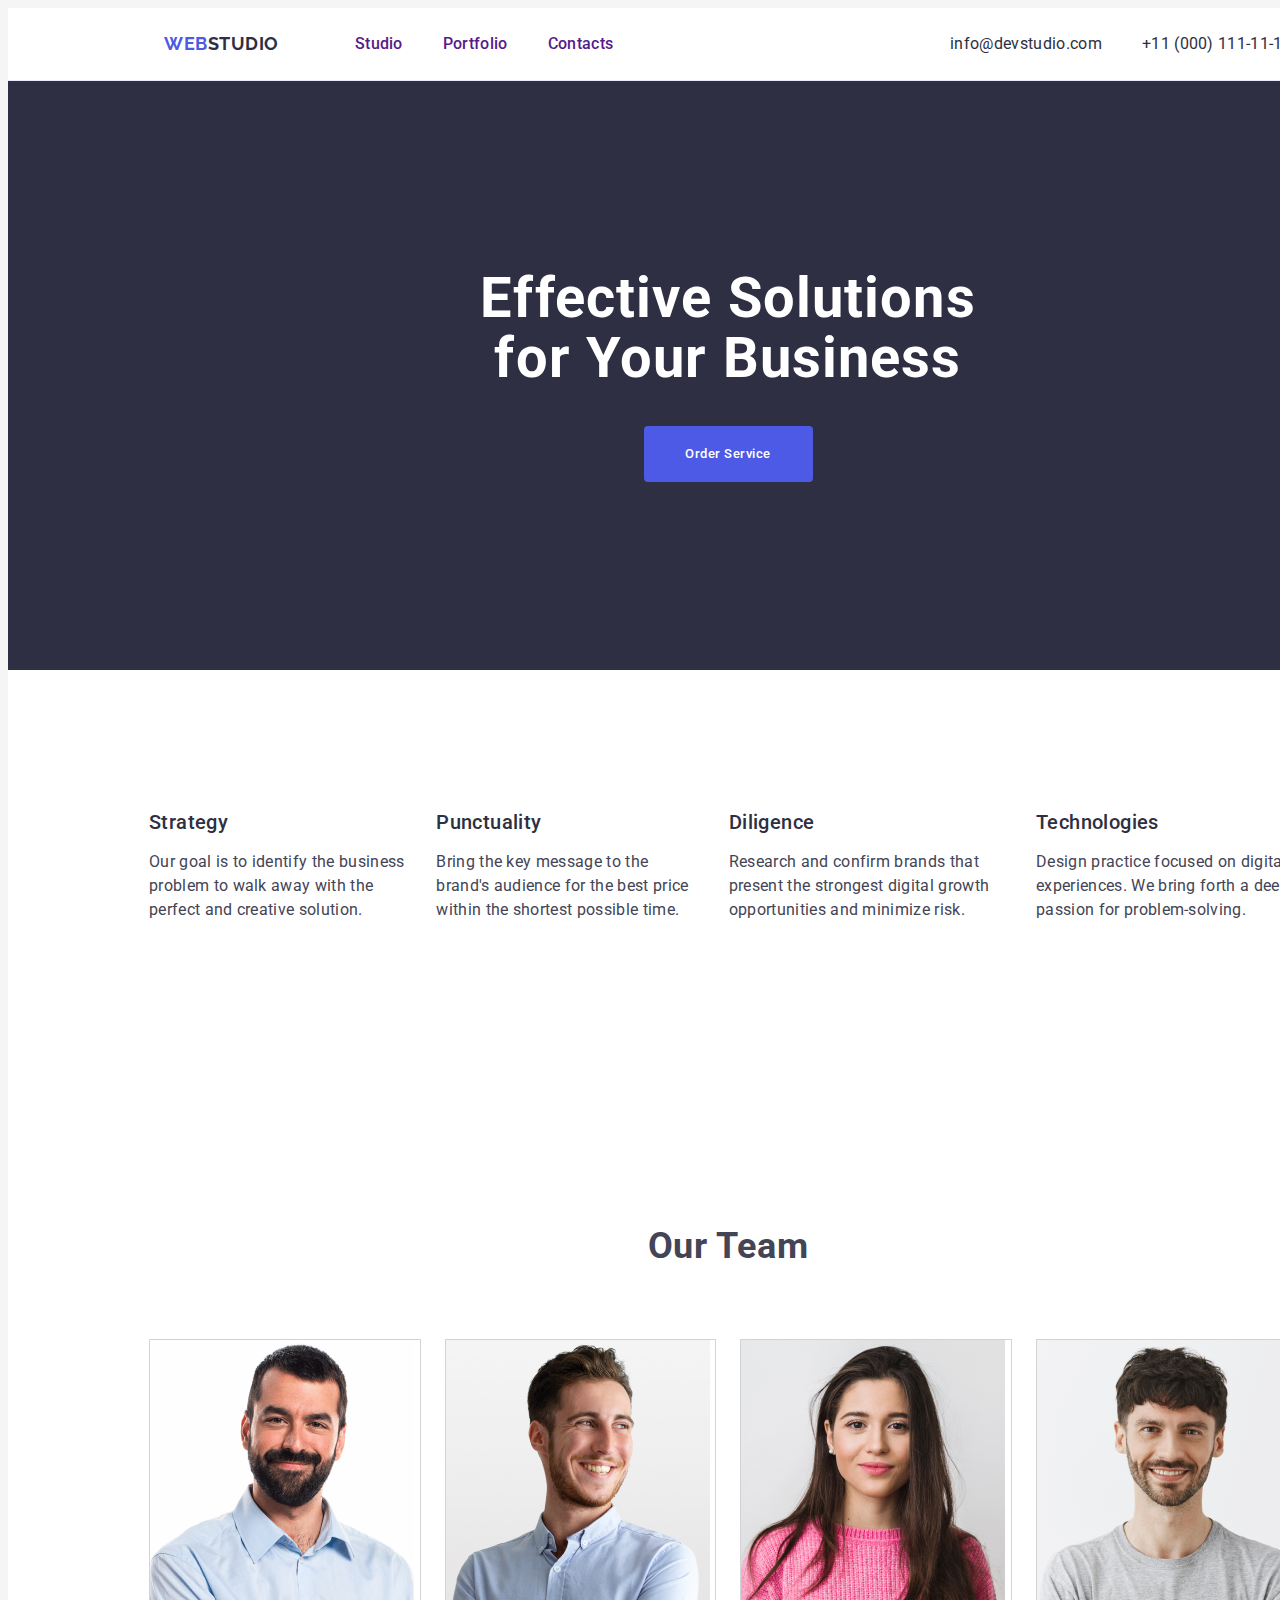
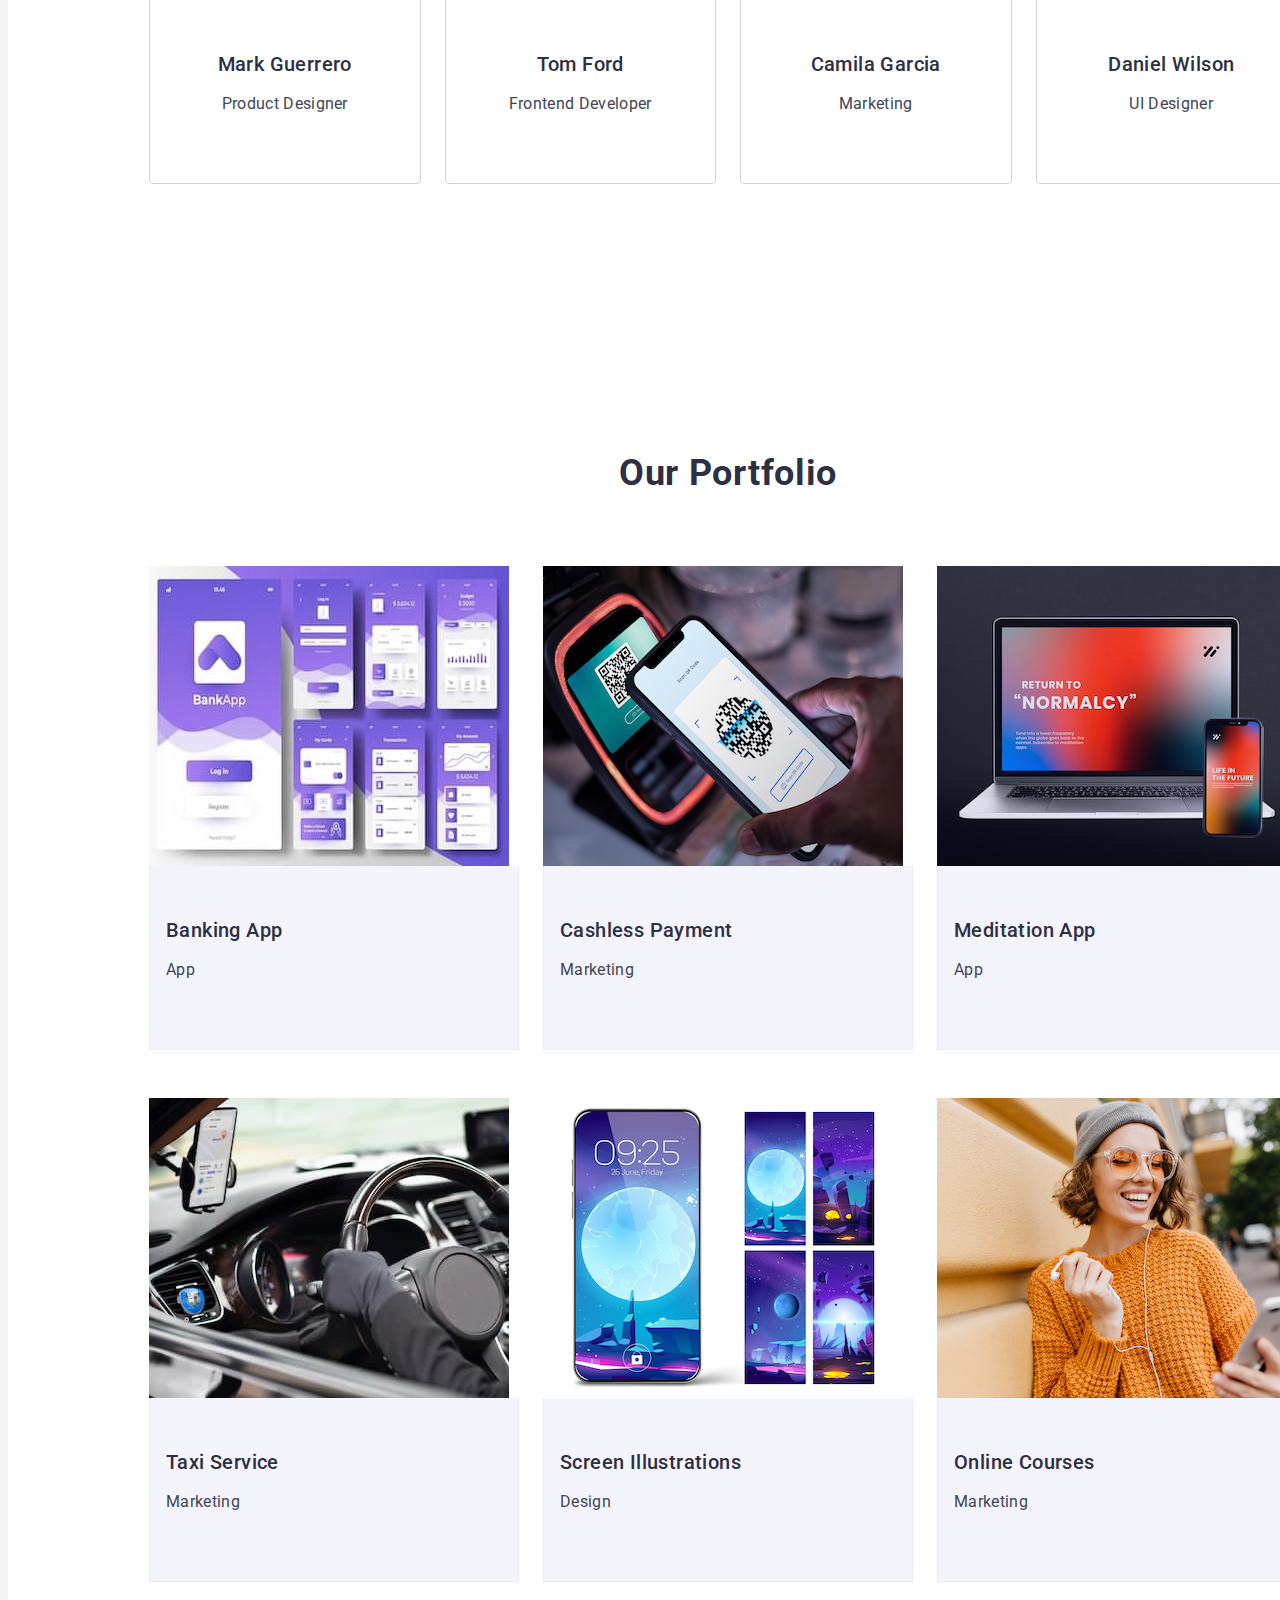
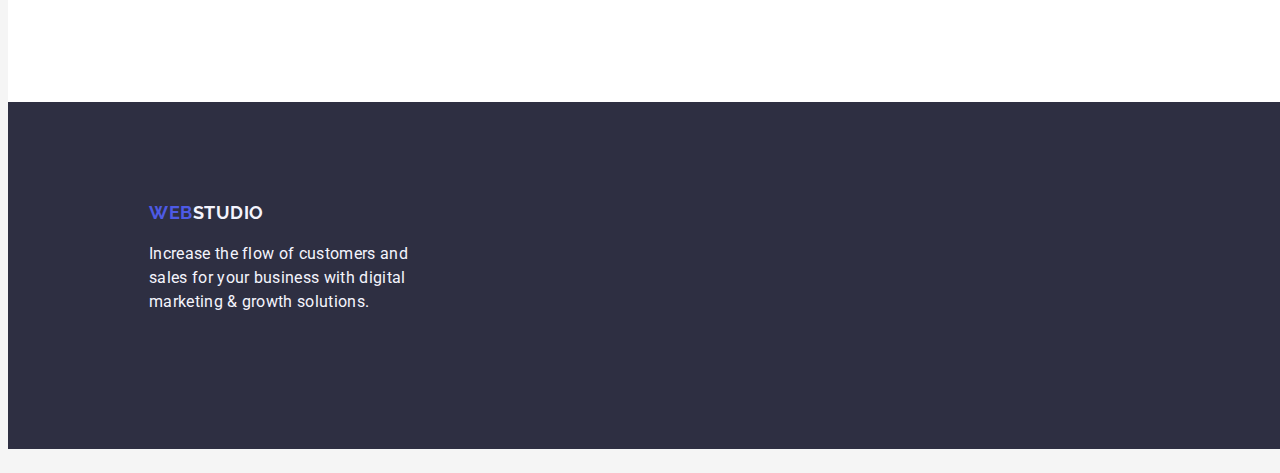
==== commit 3640e8cd: "Update index.html" ====
--- a/index.html
+++ b/index.html
@@ -142,70 +142,71 @@
               <div class="name-position">
                 <h3 class="heading-three">Daniel Wilson</h3>
                 <p class="paragraph">UI Designer</p>
-            </li>
-        </div>
-        </ul>
+              </div>
+            </li>
+          </ul>
+        </div>
+      </section>
+
+      <!-- Aici e secțiunea cvadră -->
+      <section class="portofolio-section">
+        <div class="portofolio-container">
+          <h2 class="heading-two">Our Portfolio</h2>
+          <ul class="portofolio-list">
+            <li class="portofolio-list-item">
+              <img class="portofolio-list-item-img" src="./images/bankapp.jpg" alt="Prezentation of a webpage"
+                width="360" height="300">
+              <div class="portofolio-app-text">
+                <h3 class="heading-three">Banking App</h3>
+                <p class="paragraph">App</p>
+              </div>
+            </li>
+            <li class="portofolio-list-item">
+              <img class="portofolio-list-item-img" src="./images/qrcode.jpg" alt="Reading a qrcode with a smarphone"
+                width="360" height="300">
+              <div class="portofolio-app-text">
+                <h3 class="heading-three">Cashless Payment</h3>
+                <p class="paragraph">Marketing</p>
+              </div>
+            </li>
+            <li class="portofolio-list-item">
+              <img class="portofolio-list-item-img" src="./images/laptop.jpg" alt="Laptop and phone mirroring"
+                width="360" height="300">
+              <div class="portofolio-app-text">
+                <h3 class="heading-three">Meditation App</h3>
+                <p class="paragraph">App</p>
+              </div>
+            </li>
+            <li class="portofolio-list-item">
+              <img class="portofolio-list-item-img" src="./images/cardrive.jpg"
+                alt="Gloved hands held on a steering wheel" width="360" height="300">
+              <div class="portofolio-app-text">
+                <h3 class="heading-three">Taxi Service</h3>
+                <p class="paragraph">Marketing</p>
+              </div>
+            </li>
+            <li class="portofolio-list-item">
+              <img class="portofolio-list-item-img" src="./images/mobilephone.jpg" alt="Wallpapes on smartphone"
+                width="360" height="300">
+              <div class="portofolio-app-text">
+                <h3 class="heading-three">Screen Illustrations</h3>
+                <p class="paragraph">Design</p>
+              </div>
+            </li>
+            <li class="portofolio-list-item">
+              <img class="portofolio-list-item-img" src="./images/videocalling.jpg"
+                alt="Taking a videocall on the street" width="360" height="300">
+              <div class="portofolio-app-text">
+                <h3 class="heading-three">Online Courses</h3>
+                <p class="paragraph">Marketing</p>
+              </div>
+            </li>
+          </ul>
+        </div>
+      </section>
+
+    </main>
   </div>
-  </section>
-
-  <!-- Aici e secțiunea cvadră -->
-  <section class="portofolio-section">
-    <div class="portofolio-container">
-      <h2 class="heading-two">Our Portfolio</h2>
-      <ul class="portofolio-list">
-        <li class="portofolio-list-item">
-          <img class="portofolio-list-item-img" class="bank-app-img" src="./images/bankapp.jpg"
-            alt="Prezentation of a webpage" width="360" height="300">
-          <div class="portofolio-app-text">
-            <h3 class="heading-three">Banking App</h3>
-            <p class="paragraph">App</p>
-          </div>
-        </li>
-        <li class="portofolio-list-item">
-          <img class="portofolio-list-item-img" class="marketing" src="./images/qrcode.jpg"
-            alt="Reading a qrcode with a smarphone" width="360" height="300">
-          <div class="portofolio-app-text">
-            <h3 class="heading-three">Cashless Payment</h3>
-            <p class="paragraph">Marketing</p>
-          </div>
-        </li>
-        <li class="portofolio-list-item">
-          <img class="portofolio-list-item-img" class="meditation-app" src="./images/laptop.jpg"
-            alt="Laptop and phone mirroring" width="360" height="300">
-          <div class="portofolio-app-text">
-            <h3 class="heading-three">Meditation App</h3>
-            <p class="paragraph">App</p>
-          </div>
-        </li>
-        <li class="portofolio-list-item">
-          <img class="portofolio-list-item-img" class="taxi-service" src="./images/cardrive.jpg"
-            alt="Gloved hands held on a steering wheel" width="360" height="300">
-          <div class="portofolio-app-text">
-            <h3 class="heading-three">Taxi Service</h3>
-            <p class="paragraph">Marketing</p>
-          </div>
-        </li>
-        <li class="portofolio-list-item">
-          <img class="portofolio-list-item-img" class="screen-illustration" src="./images/mobilephone.jpg"
-            alt="Wallpapes on smartphone" width="360" height="300">
-          <div class="portofolio-app-text">
-            <h3 class="heading-three">Screen Illustrations</h3>
-            <p class="paragraph">Design</p>
-          </div>
-        </li>
-        <li class="portofolio-list-item">
-          <div class="portofolio-app-text">
-            <img class="portofolio-list-item-img" class="online-courses" src="./images/videocalling.jpg"
-              alt="Taking a videocall on the street" width="360" height="300">
-            <h3 class="heading-three">Online Courses</h3>
-            <p class="paragraph">Marketing</p>
-          </div>
-        </li>
-      </ul>
-    </div>
-  </section>
-
-  </main>
 
   <!-- Footerul cu logo și o mică descriere -->
   <footer class="bottom">
@@ -217,7 +218,6 @@
       </p>
     </div>
   </footer>
-  </div>
 </body>
 
 </html>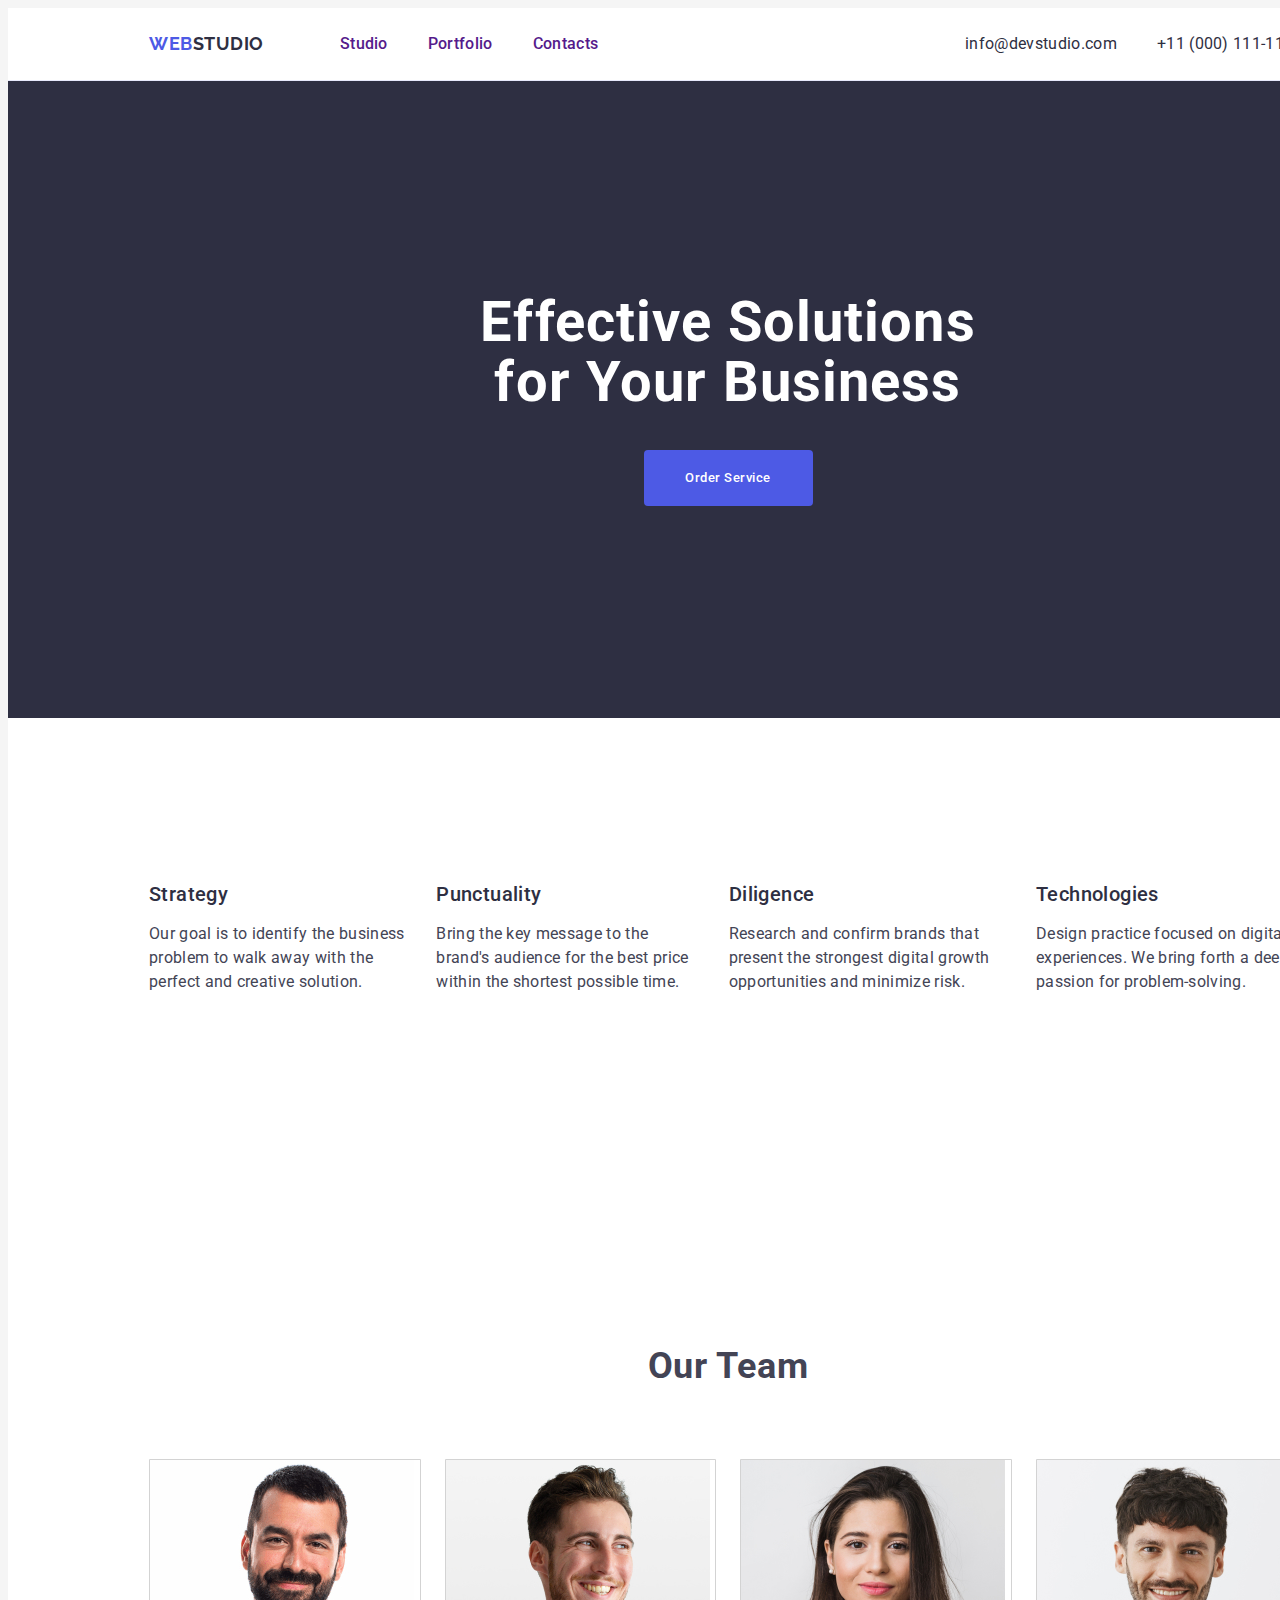
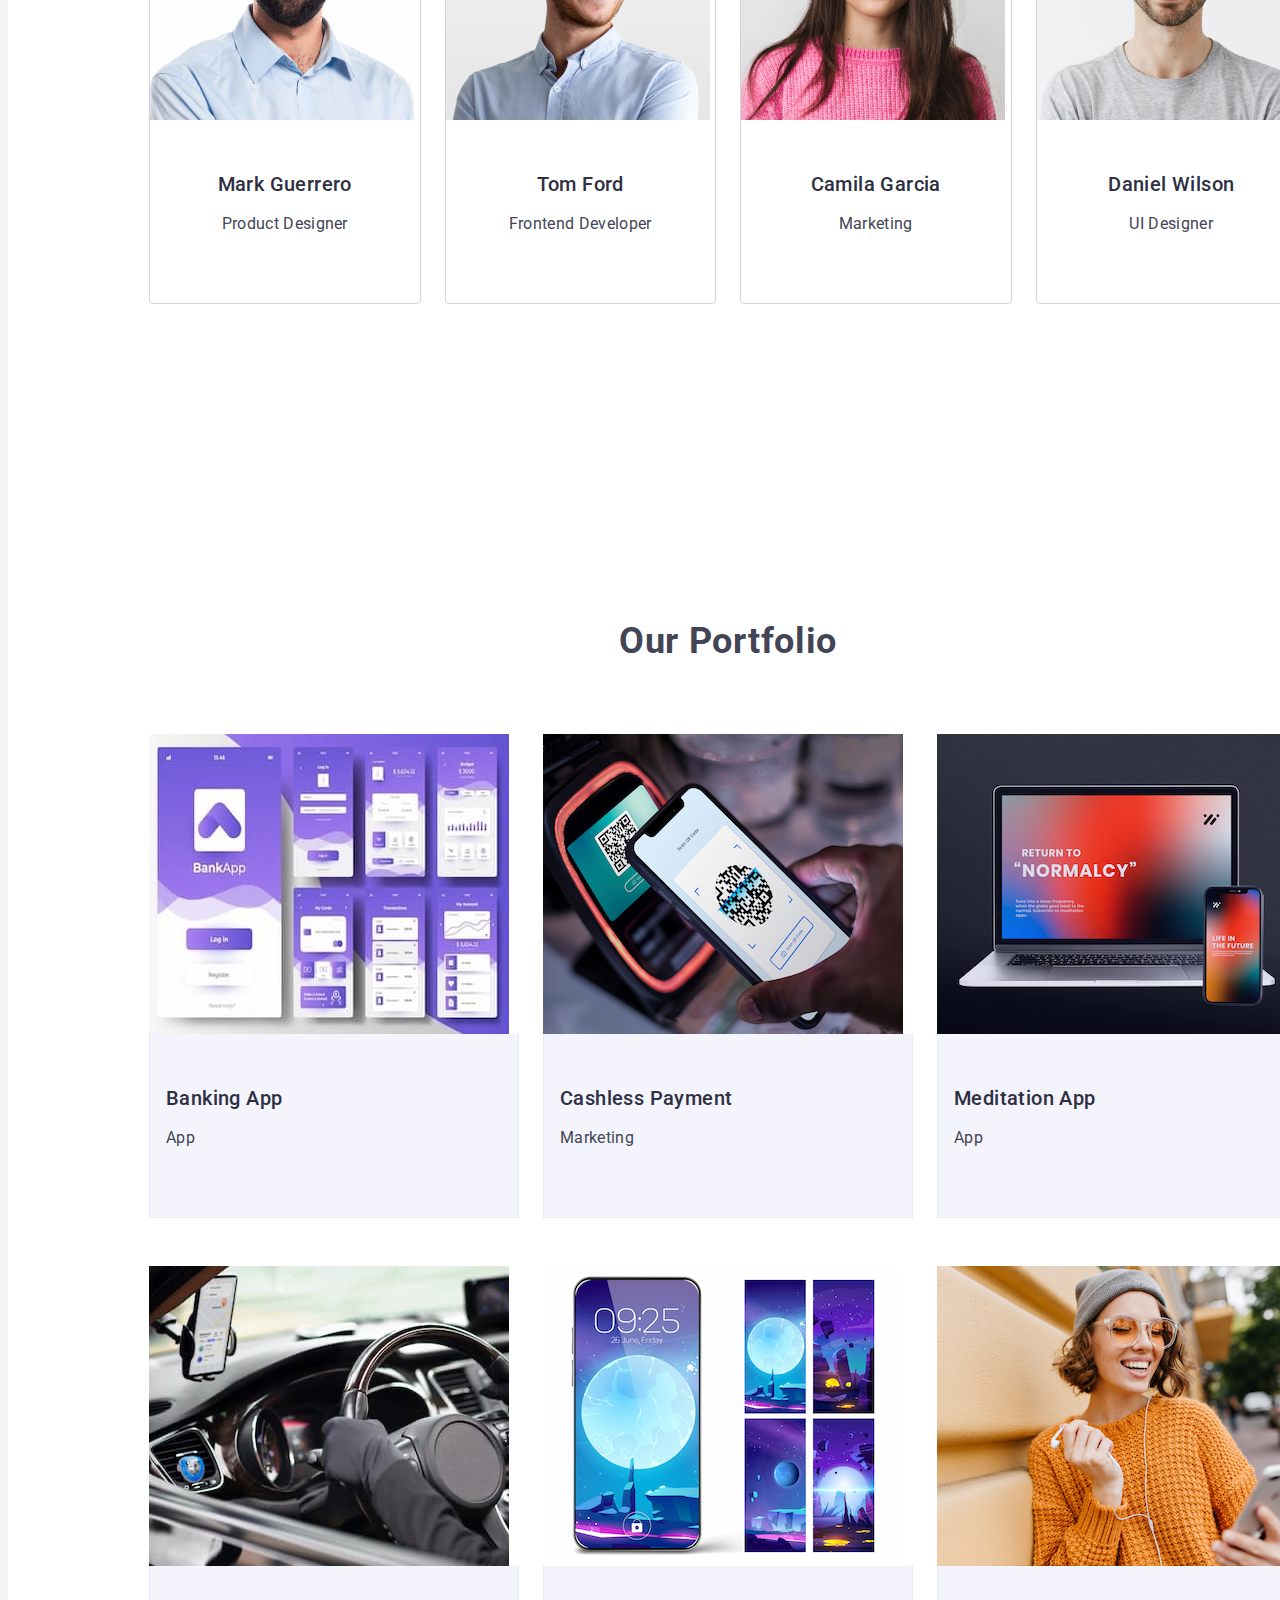
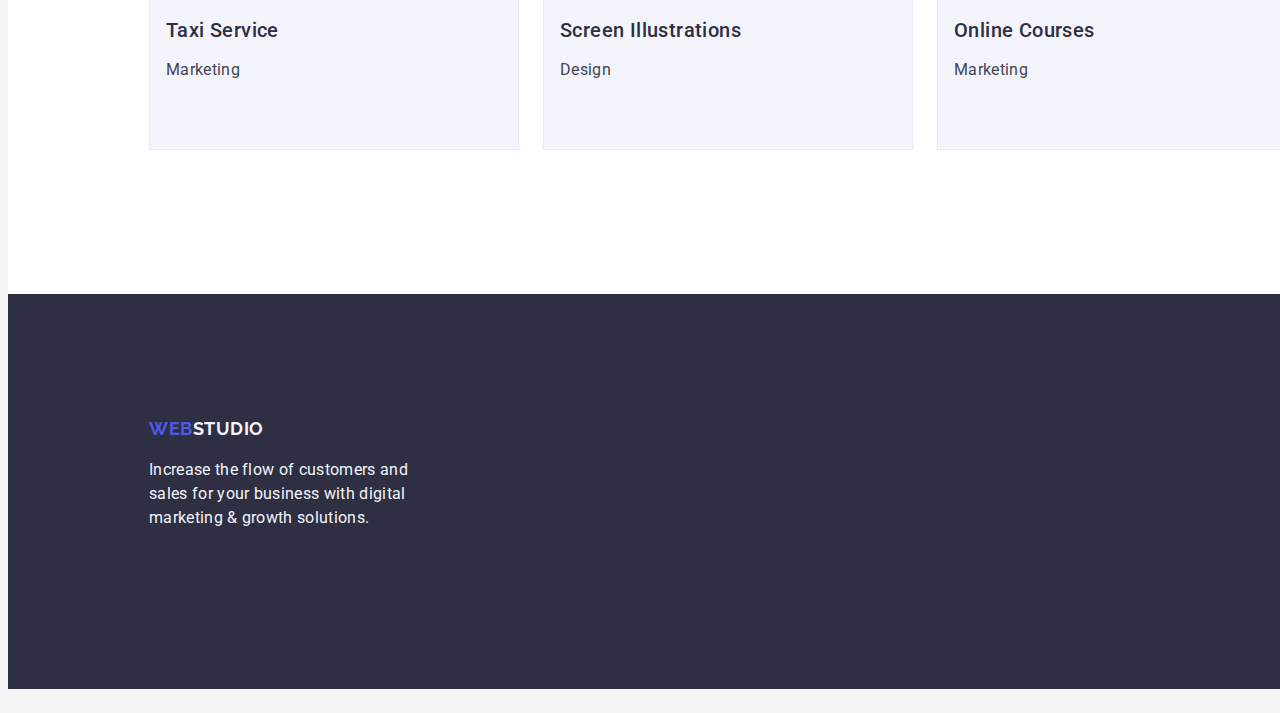
==== commit 127021fb: "valerian susan" ====
--- a/index.html
+++ b/index.html
@@ -38,7 +38,7 @@
   <div class="my-web">
     <!-- Aici e secțiunea meniului de navigare. -->
     <header class="top-header">
-      <div class="menu logo-nav-address">
+      <div class="menu container">
         <nav class="logo-navigator">
           <a href="./index.html" class="logo">Web<span class="logo-span">Studio</span></a>
           <ul class="navigator">
@@ -64,7 +64,7 @@
     <main>
       <!-- Aici e prima secțiune -->
       <section class="title-section">
-        <div class="title-container">
+        <div class="title container">
           <h1 class="heading-one">Effective Solutions for Your Business</h1>
           <button class="press-me" type="button">Order Service</button>
         </div>
@@ -72,7 +72,7 @@
 
       <!-- Aici e secțiunea secundă -->
       <section class="strategy-section">
-        <div class="strategy-container">
+        <div class="strategy container">
           <h2 class="heading-two visually-hidden">Blue Point</h2>
           <ul class="strategy-list">
             <li class="strategy-list-item">
@@ -109,7 +109,7 @@
 
       <!-- Aici e secțiunea terță -->
       <section class="our-team-section">
-        <div class="our-team-container">
+        <div class="our-team container">
           <h2 class="heading-two">Our Team</h2>
           <ul class="our-team-list">
             <li class="our-team-list-item">
@@ -150,7 +150,7 @@
 
       <!-- Aici e secțiunea cvadră -->
       <section class="portofolio-section">
-        <div class="portofolio-container">
+        <div class="portofolio container">
           <h2 class="heading-two">Our Portfolio</h2>
           <ul class="portofolio-list">
             <li class="portofolio-list-item">
@@ -210,7 +210,7 @@
 
   <!-- Footerul cu logo și o mică descriere -->
   <footer class="bottom">
-    <div class="bottom-container">
+    <div class="bottom-end container">
       <a href="./index.html" class="logo">Web<span class="logo-span">Studio</span></a>
       <p class="paragraph">
         Increase the flow of customers and sales for your business with digital
--- a/css/styles.css
+++ b/css/styles.css
@@ -110,10 +110,10 @@
   margin: 0 auto;
 }
 
-.logo-nav-address {
+.container {
   width: 1158px;
   margin: 0 auto;
-  padding: 0 15px;
+  padding: 24px 0;
 }
 
 .logo-navigator {
@@ -148,7 +148,6 @@
 
 .navigator-list-item {
   text-decoration: none;
-  padding: 24px 0;
   font-weight: 500;
   letter-spacing: 0.02em;
 }
@@ -214,15 +213,15 @@
   display: flex;
   flex-direction: column;
   justify-content: center;
-  align-items: center;
-}
-
-.title-container {
+}
+
+.title {
   max-width: 496px;
-  margin: 0 auto;
 }
 
 .press-me {
+  display: block;
+  margin: 0 auto;
   font-family: "Roboto", sans-serif;
   font-weight: 500;
   letter-spacing: 0.04em;
@@ -245,11 +244,7 @@
 
 .strategy-section {
   background-color: white;
-}
-
-.strategy-container {
-  max-width: 1158px;
-  margin: 0 auto;
+  padding: 120px 0;
 }
 
 .visually-hidden {
@@ -269,7 +264,6 @@
   align-items: center;
   justify-content: space-around;
   gap: 24px;
-  padding: 120px 0px;
 }
 
 .strategy-list-item {
@@ -284,12 +278,7 @@
   padding: 120px 0;
 }
 
-.our-team-container {
-  max-width: 1158px;
-  margin: 0 auto;
-}
-
-.our-team-container > .heading-two {
+.our-team > .heading-two {
   margin-bottom: 72px;
 }
 
@@ -323,13 +312,7 @@
   padding: 120px 0;
 }
 
-.portofolio-container {
-  color: #2e2f42;
-  max-width: 1158px;
-  margin: 0 auto;
-}
-
-.portofolio-container > .heading-two {
+.portofolio > .heading-two {
   margin-bottom: 72px;
 }
 
@@ -367,7 +350,7 @@
   margin-bottom: 16px;
 }
 
-.bottom-container {
+.bottom-end {
   color: #f4f4fd;
   letter-spacing: 0.02em;
   max-width: 1158px;
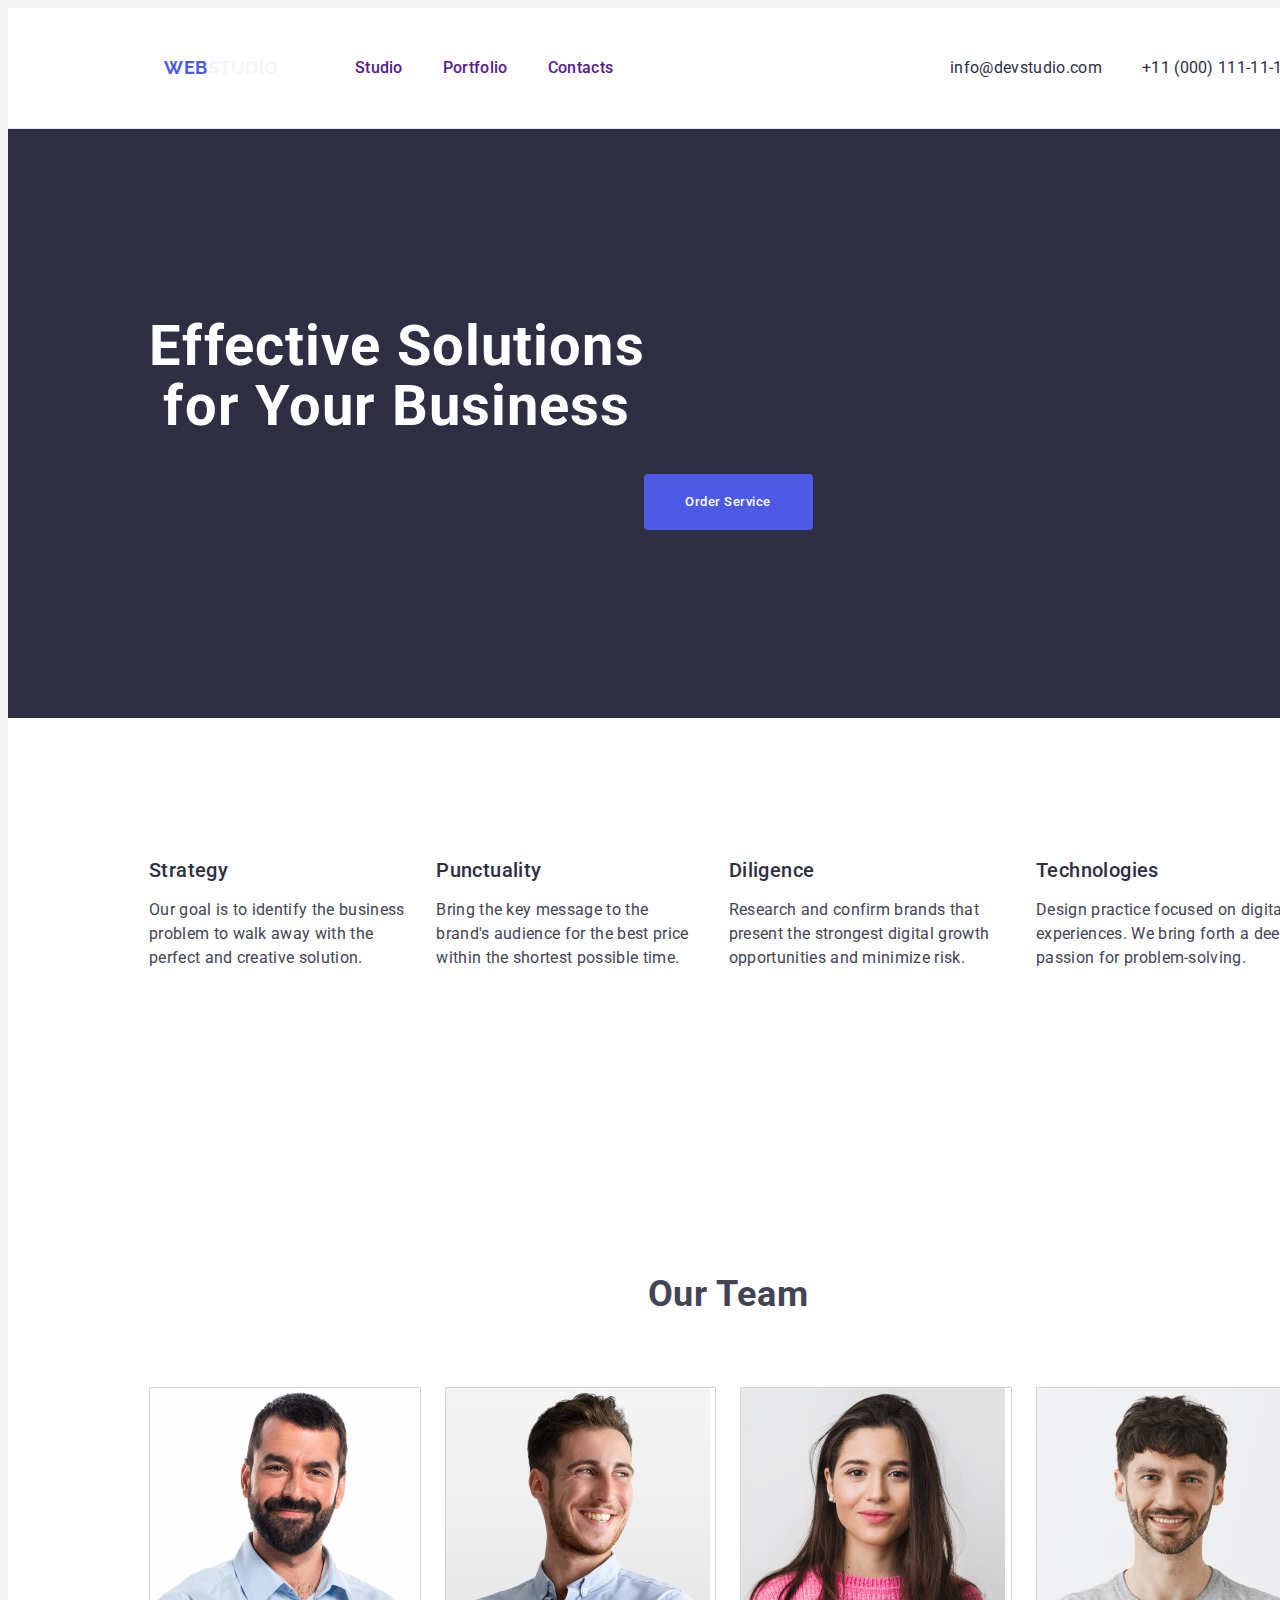
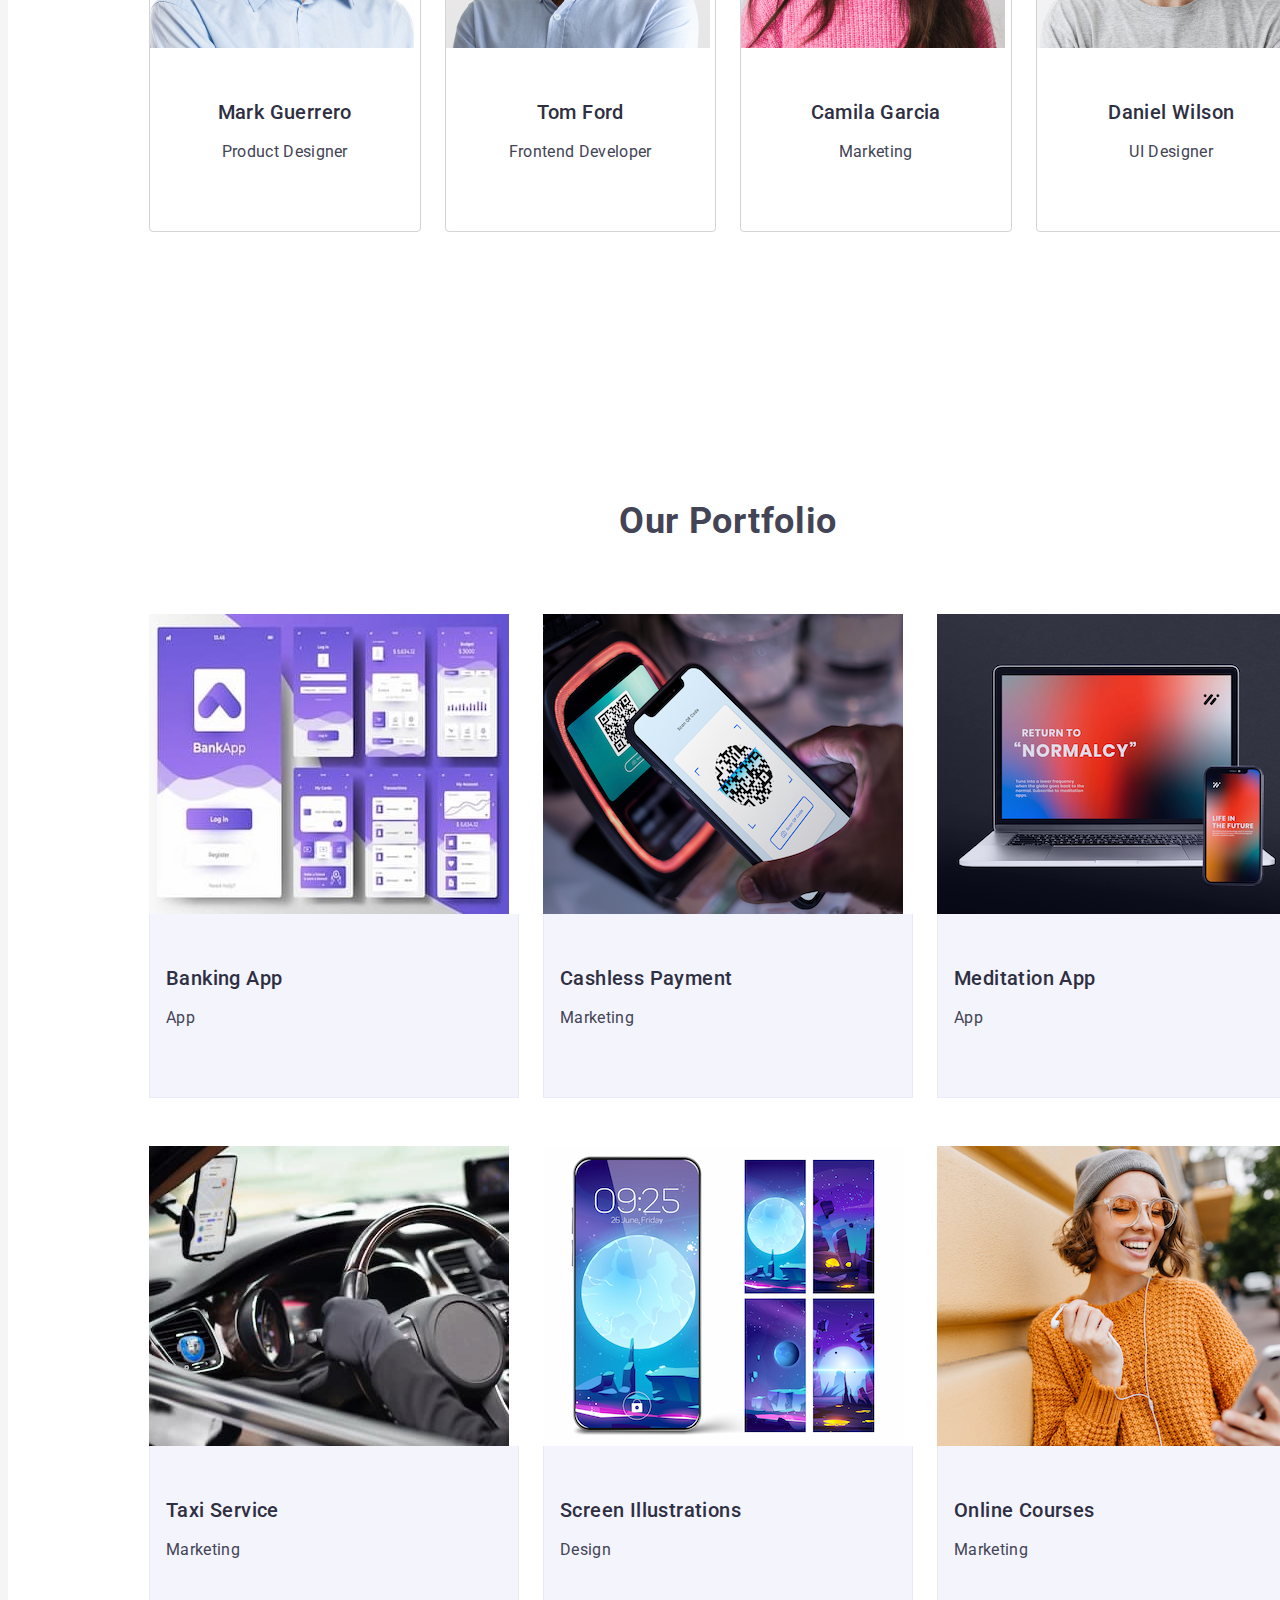
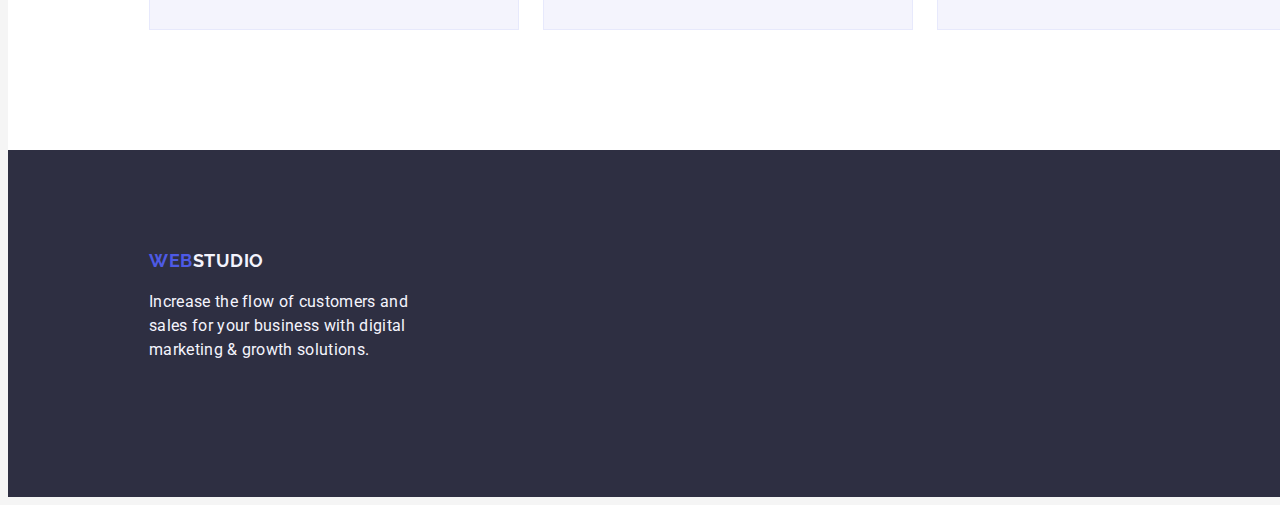
==== commit d70745a5: "valerian susan" ====
--- a/index.html
+++ b/index.html
@@ -64,8 +64,8 @@
     <main>
       <!-- Aici e prima secțiune -->
       <section class="title-section">
-        <div class="title container">
-          <h1 class="heading-one">Effective Solutions for Your Business</h1>
+        <div class="container">
+          <h1 class="heading-one title">Effective Solutions for Your Business</h1>
           <button class="press-me" type="button">Order Service</button>
         </div>
       </section>
@@ -211,7 +211,7 @@
   <!-- Footerul cu logo și o mică descriere -->
   <footer class="bottom">
     <div class="bottom-end container">
-      <a href="./index.html" class="logo">Web<span class="logo-span">Studio</span></a>
+      <a href="./index.html" class="logo-secund">Web<span class="logo-span">Studio</span></a>
       <p class="paragraph">
         Increase the flow of customers and sales for your business with digital
         marketing & growth solutions.
--- a/css/styles.css
+++ b/css/styles.css
@@ -108,18 +108,19 @@
   justify-content: space-between;
   align-items: center;
   margin: 0 auto;
+  padding: 0 15px;
 }
 
 .container {
   width: 1158px;
   margin: 0 auto;
+}
+
+.logo-navigator {
+  display: flex;
+  justify-content: space-between;
+  align-items: center;
   padding: 24px 0;
-}
-
-.logo-navigator {
-  display: flex;
-  justify-content: space-between;
-  align-items: center;
 }
 
 .logo {
@@ -150,6 +151,7 @@
   text-decoration: none;
   font-weight: 500;
   letter-spacing: 0.02em;
+  padding: 24px 0;
 }
 
 .where-to-find-list {
@@ -346,23 +348,22 @@
   padding: 100px 0;
   width: 1440px;
   margin: 0 auto;
-  display: inline-block;
+}
+
+.bottom-end {
   margin-bottom: 16px;
-}
-
-.bottom-end {
   color: #f4f4fd;
   letter-spacing: 0.02em;
   max-width: 1158px;
   margin: 0 auto;
 }
 
-.bottom .paragraph {
+.bottom-end .paragraph {
   color: #f4f4fd;
   max-width: 264px;
 }
 
-.bottom .logo {
+.logo-secund {
   font-family: "Raleway", sans-serif;
   font-weight: 700;
   font-size: 18px;
@@ -371,8 +372,9 @@
   text-transform: uppercase;
   text-decoration: none;
   color: #4d5ae5;
-}
-
-.bottom .logo-span {
+  display: inline-block;
+}
+
+.logo-span {
   color: #f4f4fd;
 }
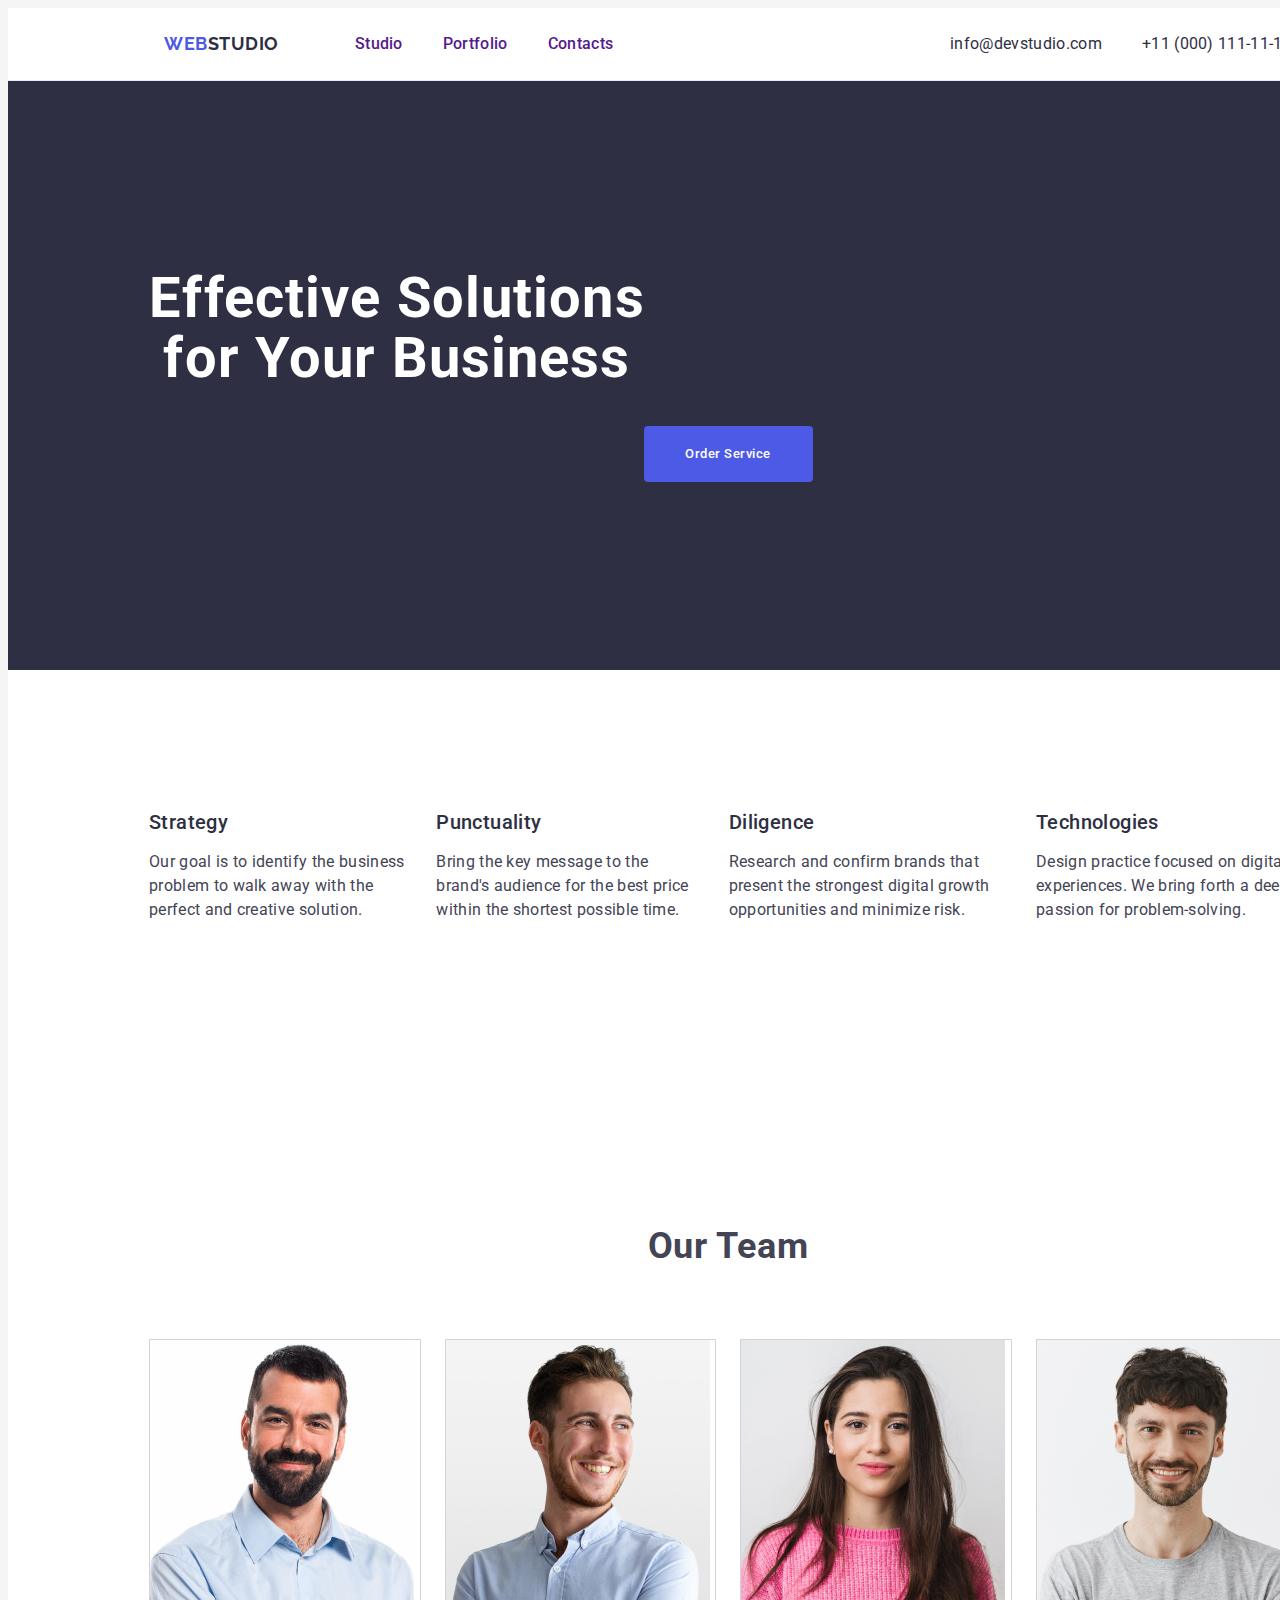
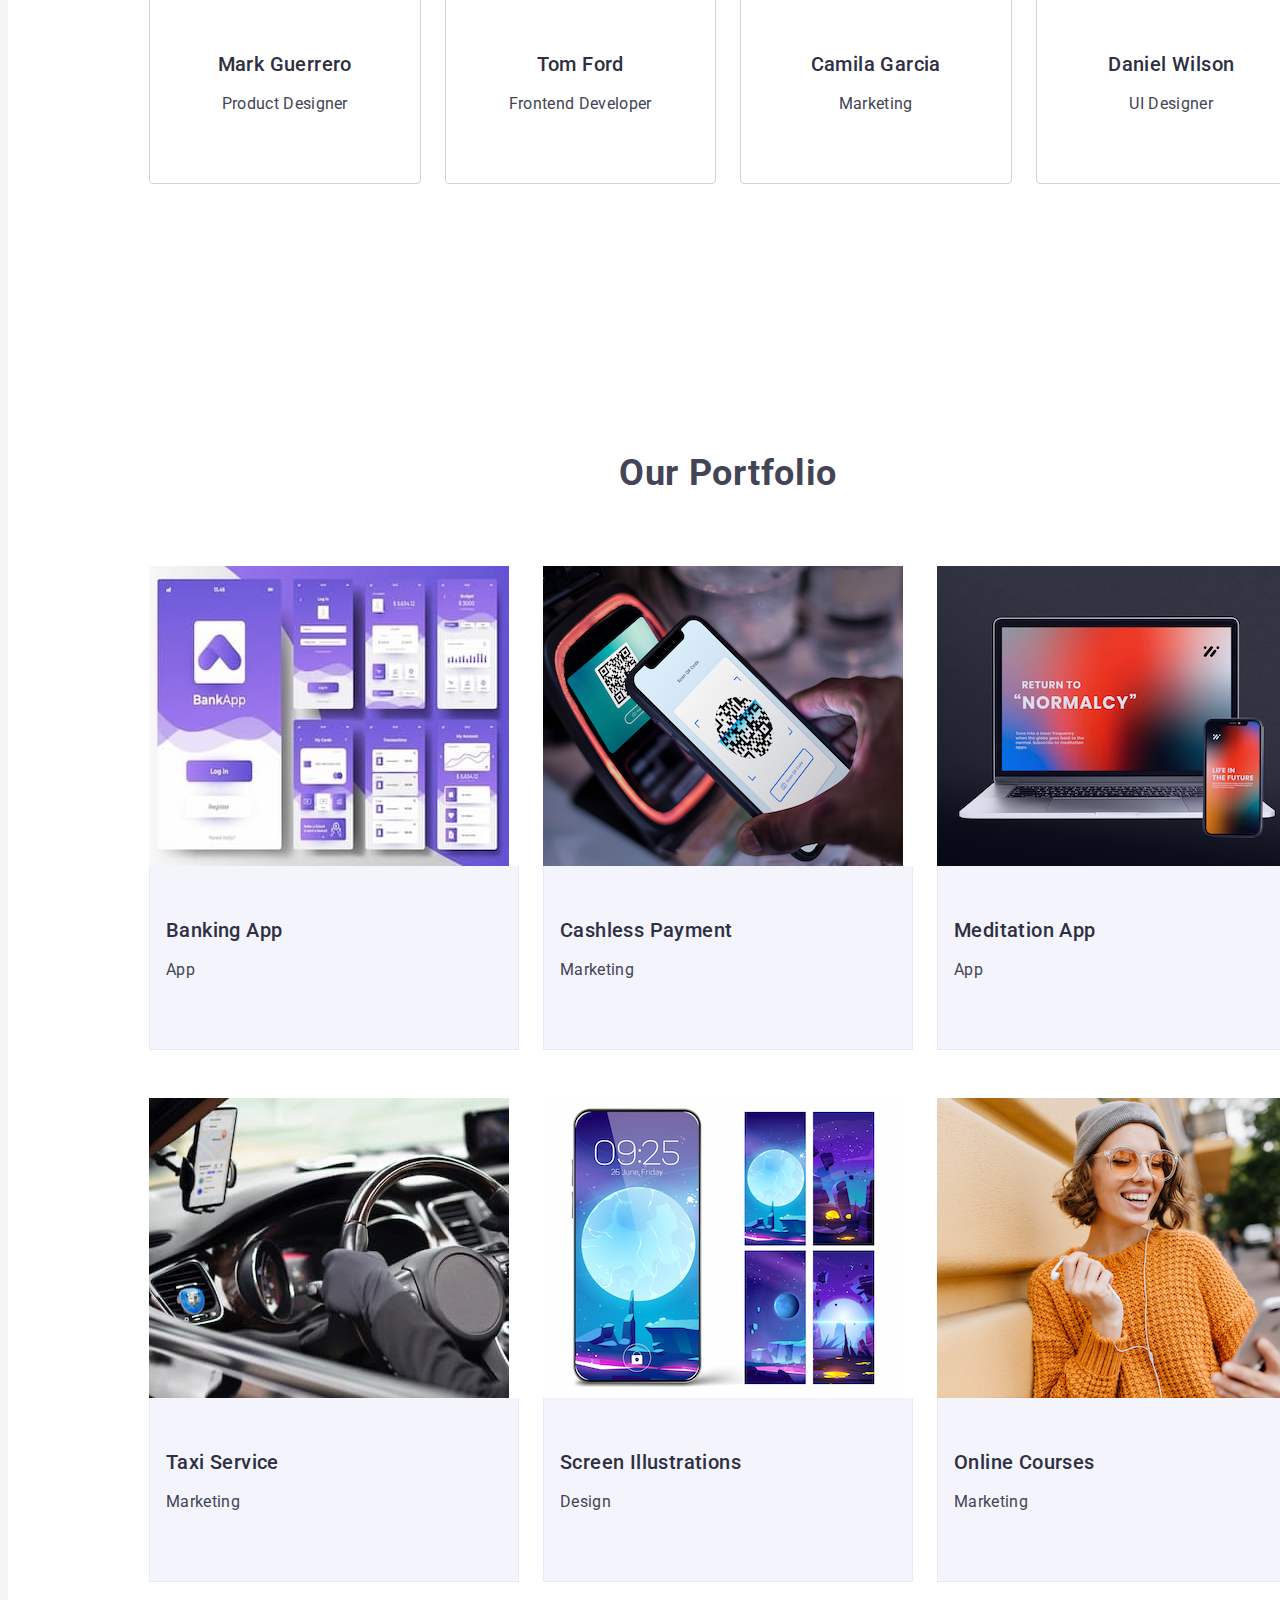
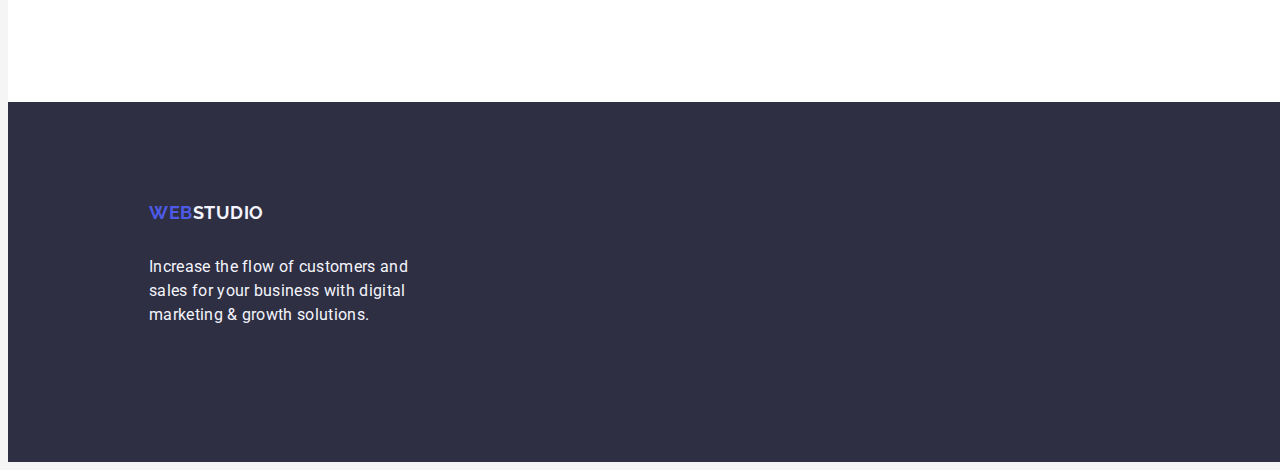
==== commit 9480e353: "valerian susan" ====
--- a/index.html
+++ b/index.html
@@ -211,7 +211,7 @@
   <!-- Footerul cu logo și o mică descriere -->
   <footer class="bottom">
     <div class="bottom-end container">
-      <a href="./index.html" class="logo-secund">Web<span class="logo-span">Studio</span></a>
+      <a href="./index.html" class="logo-secund">Web<span class="logo-secund-span">Studio</span></a>
       <p class="paragraph">
         Increase the flow of customers and sales for your business with digital
         marketing & growth solutions.
--- a/css/styles.css
+++ b/css/styles.css
@@ -120,7 +120,6 @@
   display: flex;
   justify-content: space-between;
   align-items: center;
-  padding: 24px 0;
 }
 
 .logo {
@@ -145,13 +144,13 @@
   gap: 40px;
   align-items: center;
   text-decoration: none;
+  padding: 24px 0;
 }
 
 .navigator-list-item {
   text-decoration: none;
   font-weight: 500;
   letter-spacing: 0.02em;
-  padding: 24px 0;
 }
 
 .where-to-find-list {
@@ -373,8 +372,9 @@
   text-decoration: none;
   color: #4d5ae5;
   display: inline-block;
-}
-
-.logo-span {
+  margin-bottom: 16px;
+}
+
+.logo-secund-span {
   color: #f4f4fd;
 }
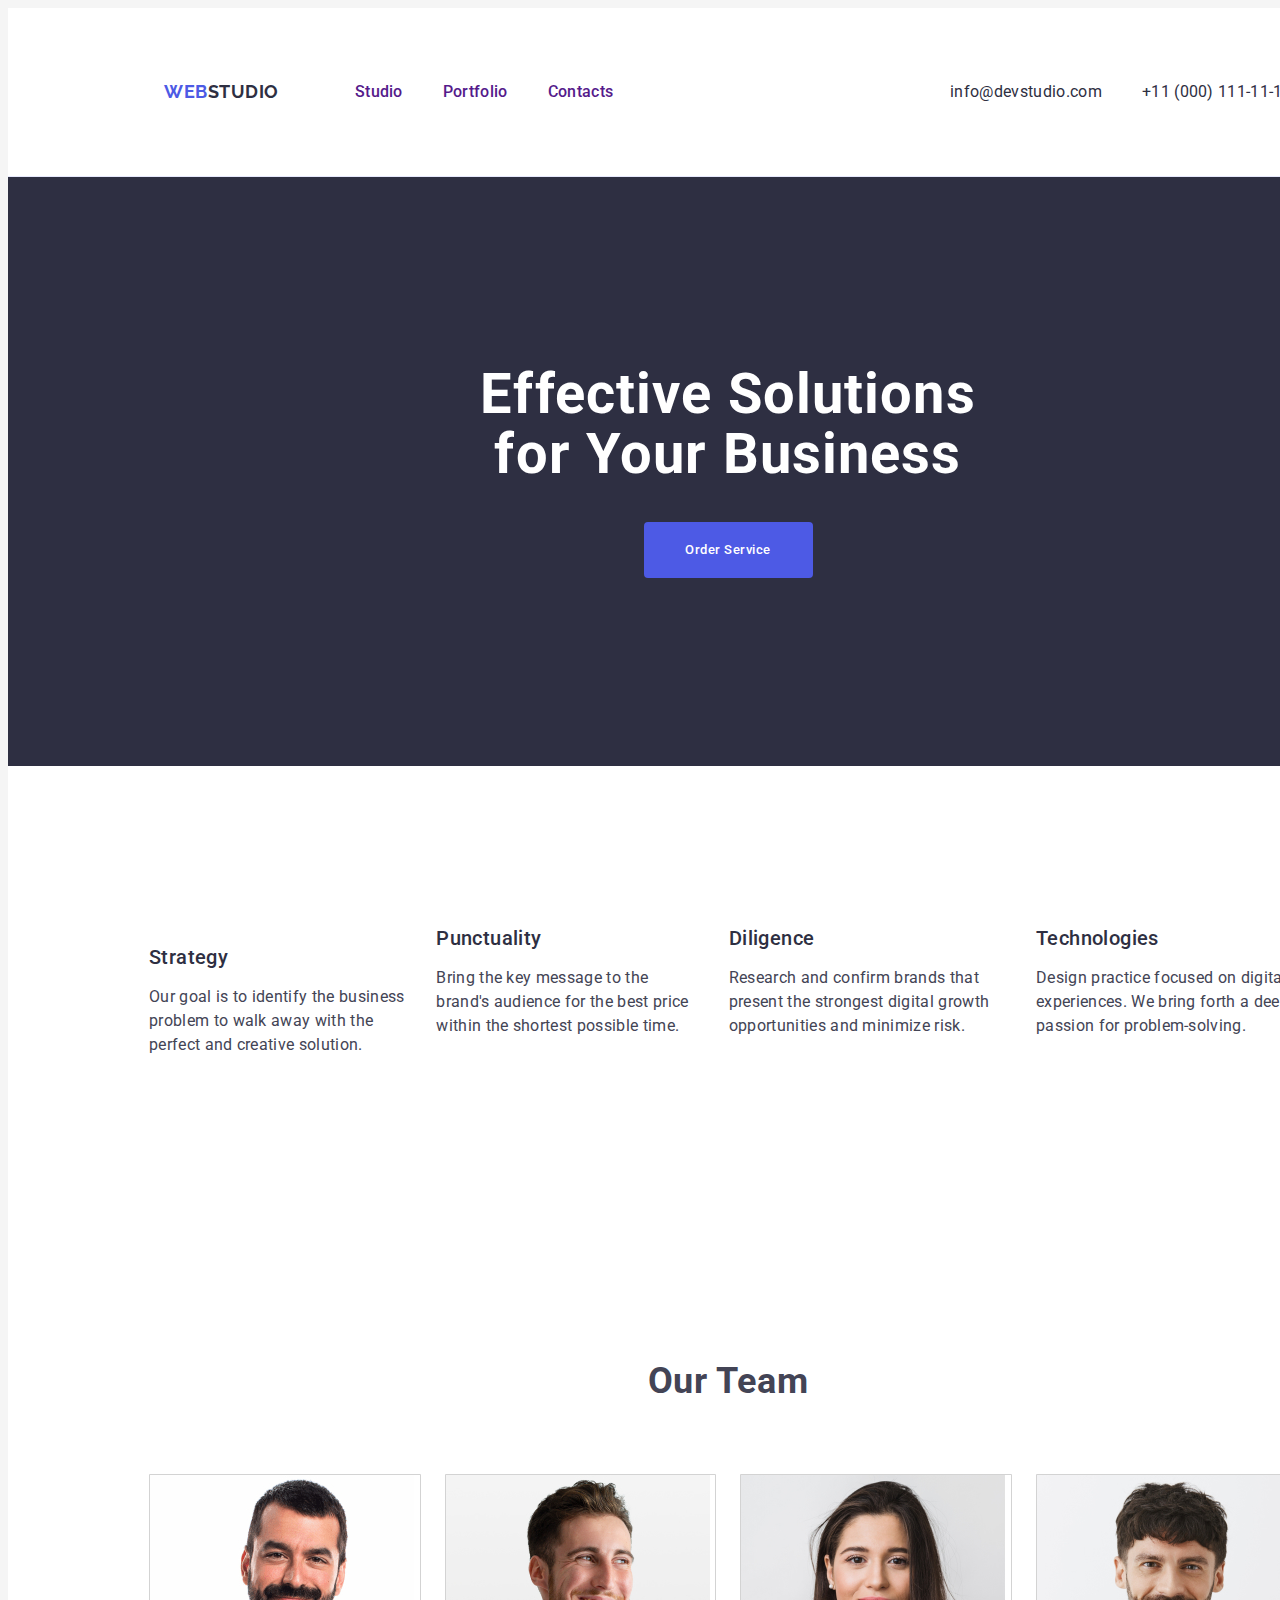
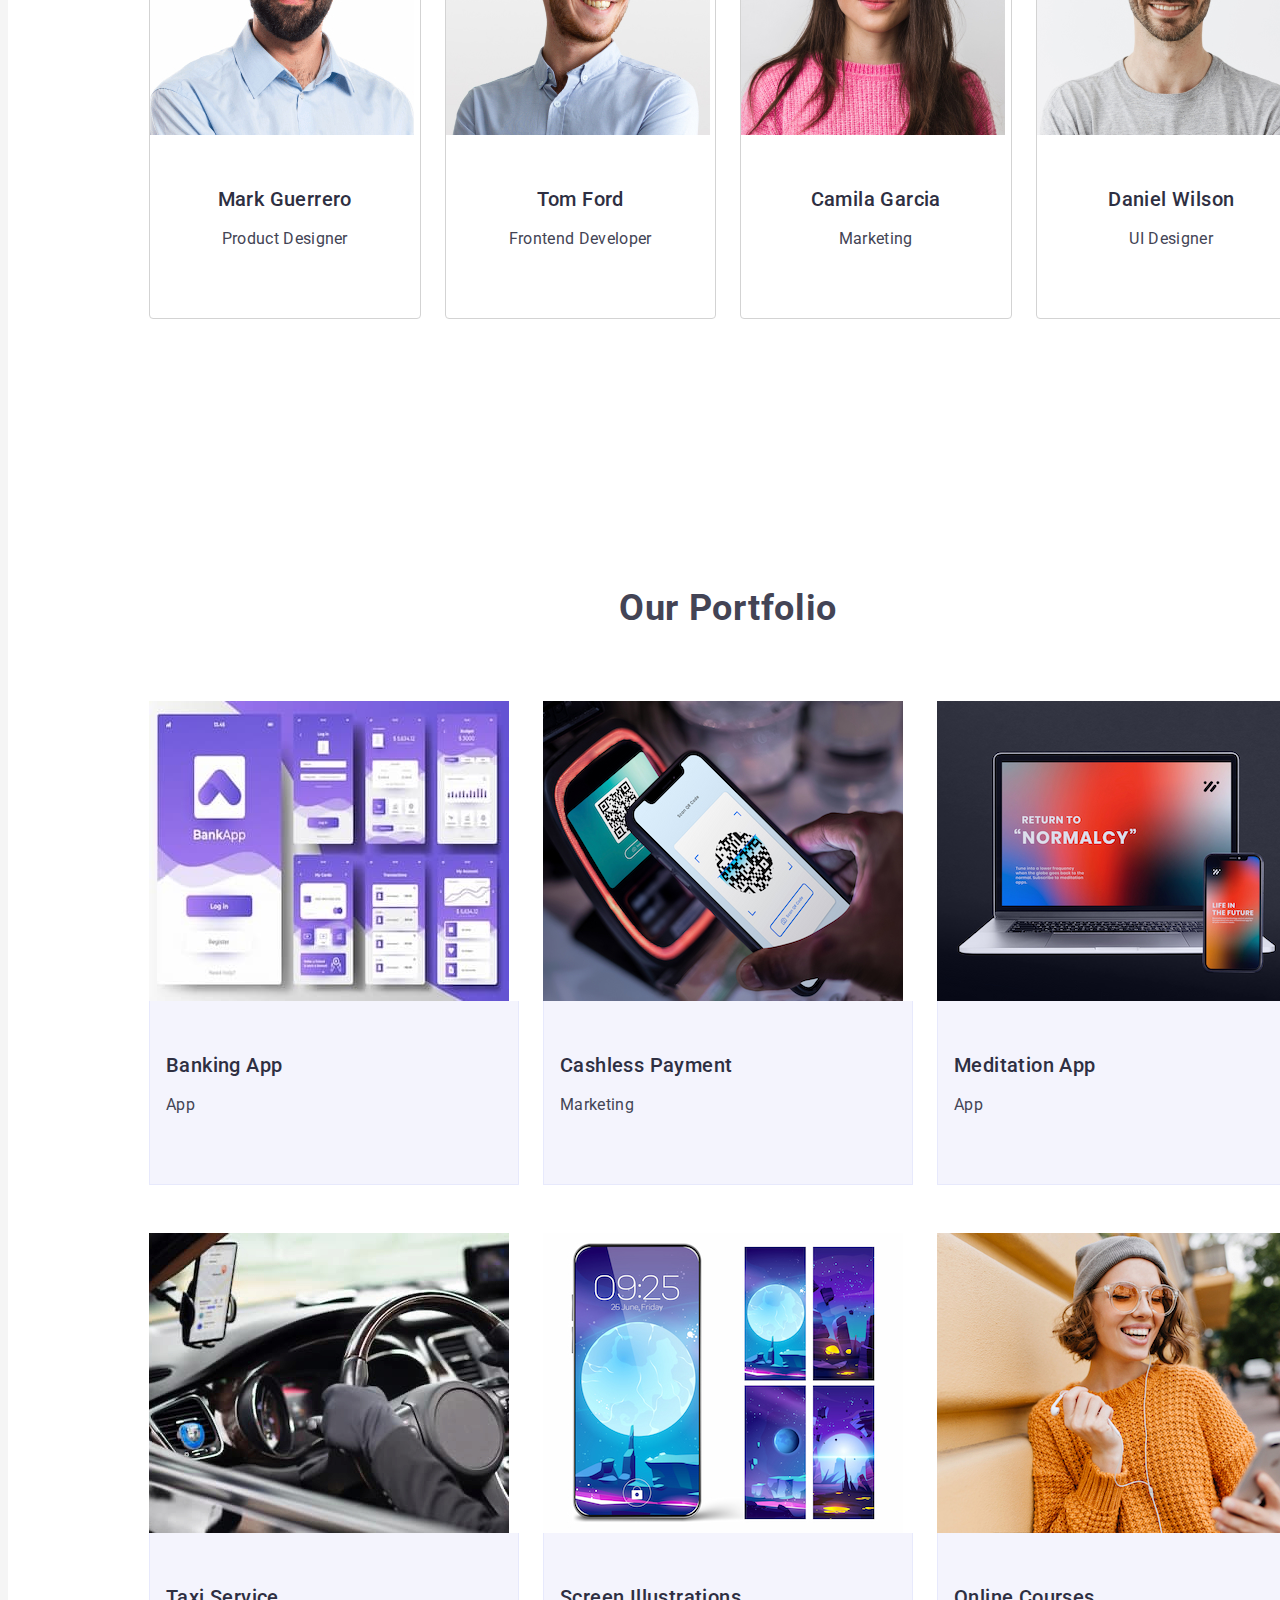
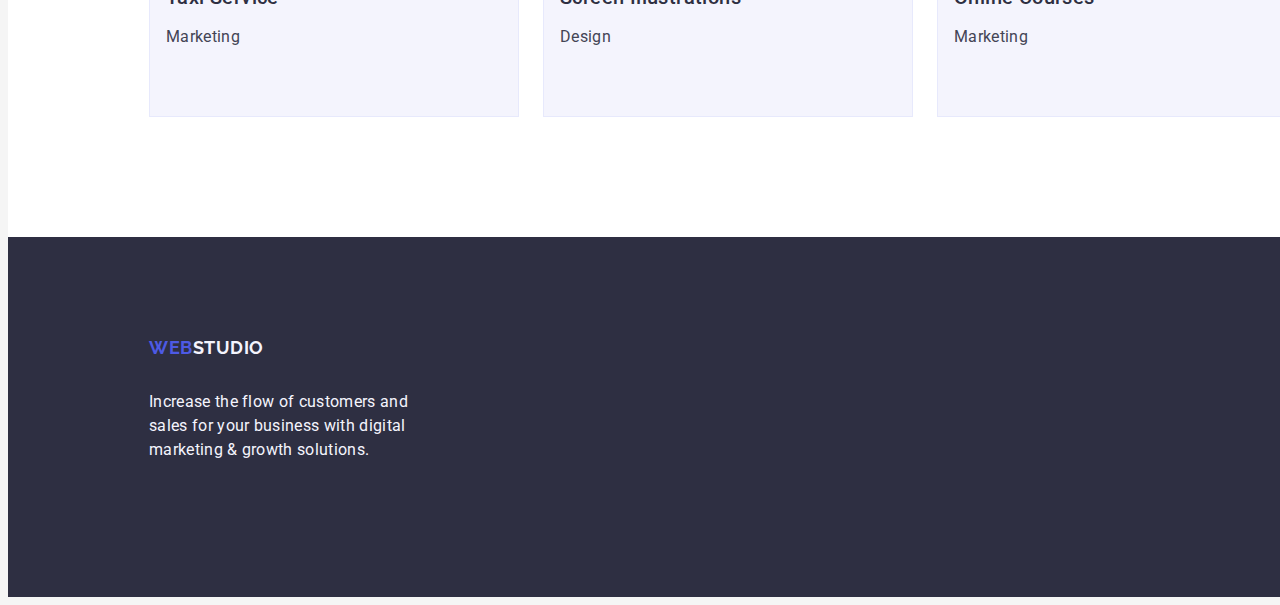
==== commit a1386901: "valerian susan" ====
--- a/index.html
+++ b/index.html
@@ -1,4 +1,4 @@
-<!-- Tema nr. 3 -->
+<!-- Tema nr. 4 -->
 <!DOCTYPE html>
 <html lang="en">
 
@@ -76,6 +76,9 @@
           <h2 class="heading-two visually-hidden">Blue Point</h2>
           <ul class="strategy-list">
             <li class="strategy-list-item">
+              <svg class="strategy-icons" width="32" height="32">
+                <use href="./images/sprite.svg#smantena"></use>
+              </svg>
               <h3 class="heading-three">Strategy</h3>
               <p class="paragraph">
                 Our goal is to identify the business problem to walk away with the
--- a/css/styles.css
+++ b/css/styles.css
@@ -113,13 +113,15 @@
 
 .container {
   width: 1158px;
-  margin: 0 auto;
+  margin-left: auto;
+  margin-right: auto;
 }
 
 .logo-navigator {
   display: flex;
   justify-content: space-between;
   align-items: center;
+  padding: 24px 0;
 }
 
 .logo {
@@ -151,6 +153,7 @@
   text-decoration: none;
   font-weight: 500;
   letter-spacing: 0.02em;
+  padding: 24px 0;
 }
 
 .where-to-find-list {
@@ -218,6 +221,8 @@
 
 .title {
   max-width: 496px;
+  margin-left: auto;
+  margin-right: auto;
 }
 
 .press-me {
@@ -378,3 +383,53 @@
 .logo-secund-span {
   color: #f4f4fd;
 }
+
+.icon {
+  display: inline-block;
+  background-repeat: no-repeat;
+  background-image: url(sprite.svg);
+}
+.smantena {
+  width: 30px;
+  height: 32px;
+  background-position: 0 0;
+}
+.smastronaut {
+  width: 32px;
+  height: 32px;
+  background-position: -64px 0;
+}
+.smclock {
+  width: 31px;
+  height: 32px;
+  background-position: -128px 0;
+}
+.smcomputer {
+  width: 32px;
+  height: 32px;
+  background-position: -192px 0;
+}
+.smfacebook {
+  width: 32px;
+  height: 32px;
+  background-position: -256px 0;
+}
+.sminstagram {
+  width: 32px;
+  height: 32px;
+  background-position: -320px 0;
+}
+.smlinkedin {
+  width: 32px;
+  height: 32px;
+  background-position: -384px 0;
+}
+.smtwitter {
+  width: 32px;
+  height: 32px;
+  background-position: -448px 0;
+}
+
+.strategy-icons {
+  fill: red;
+}
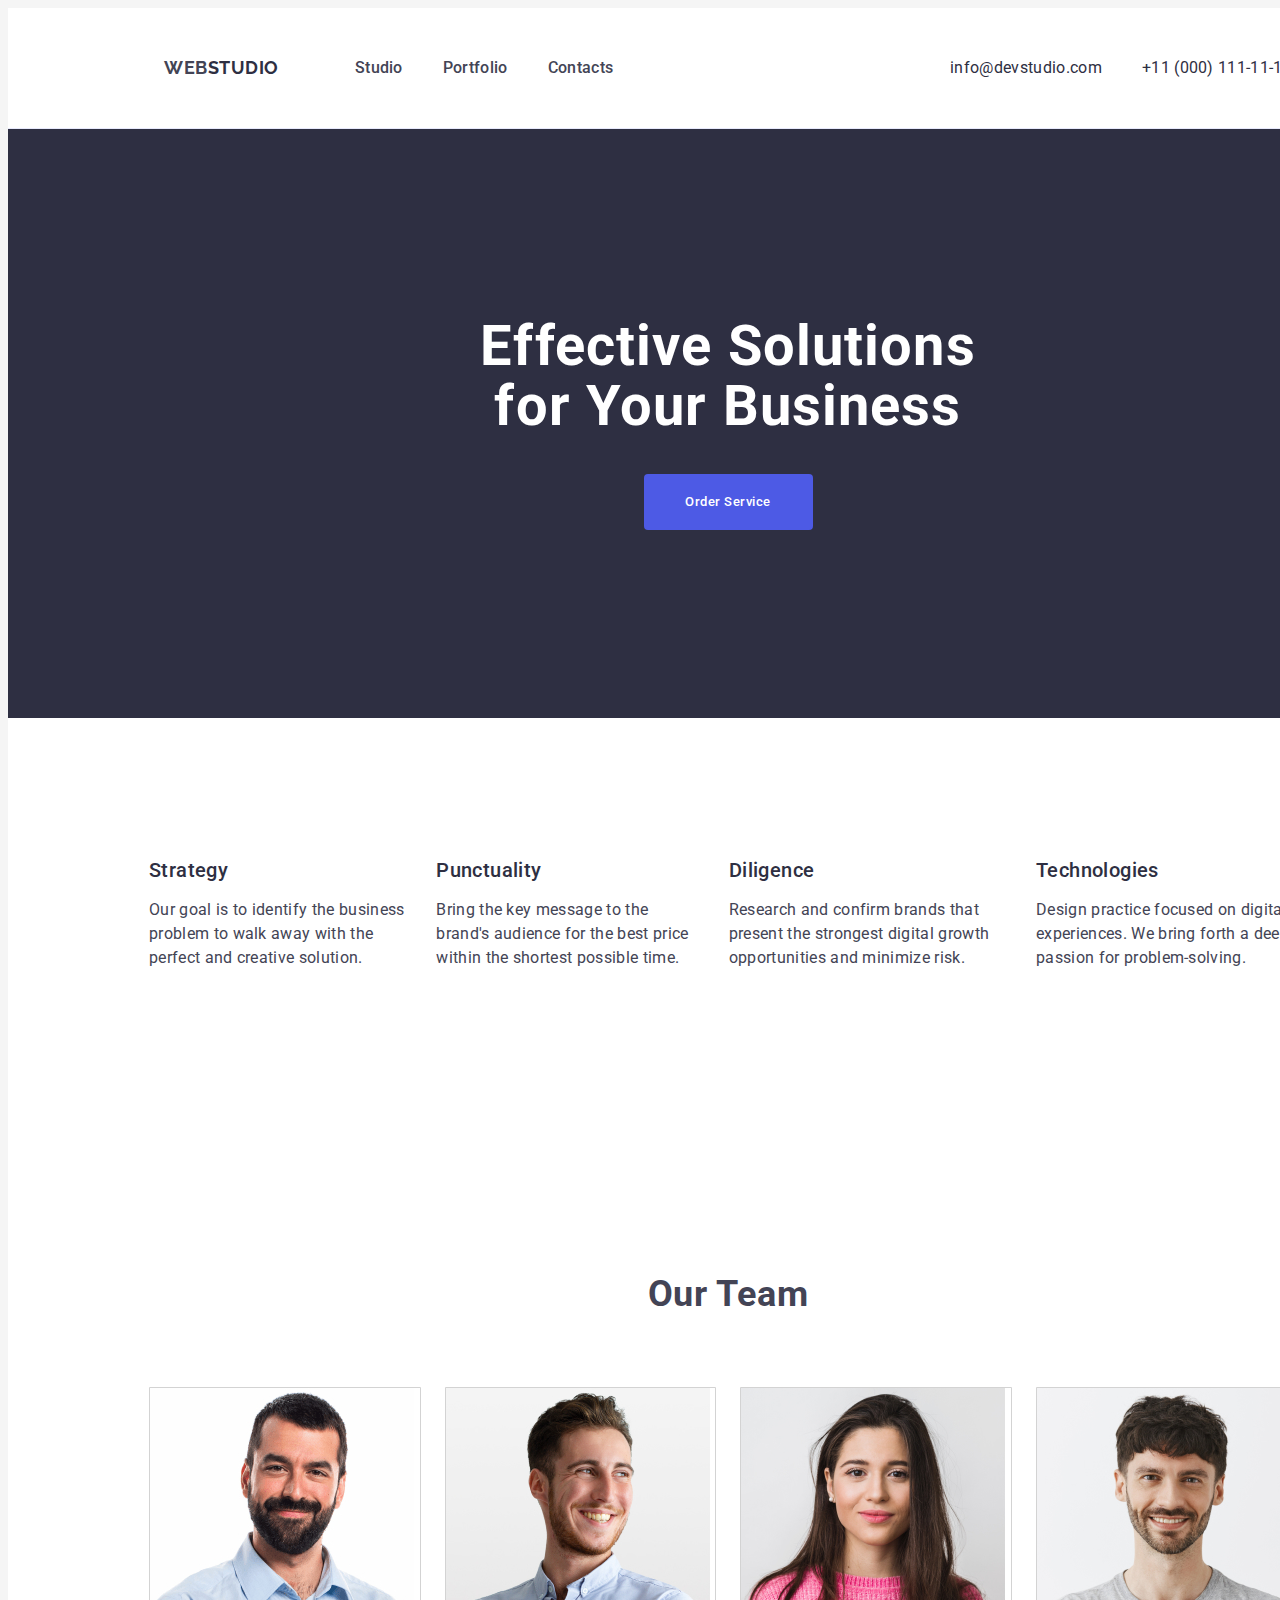
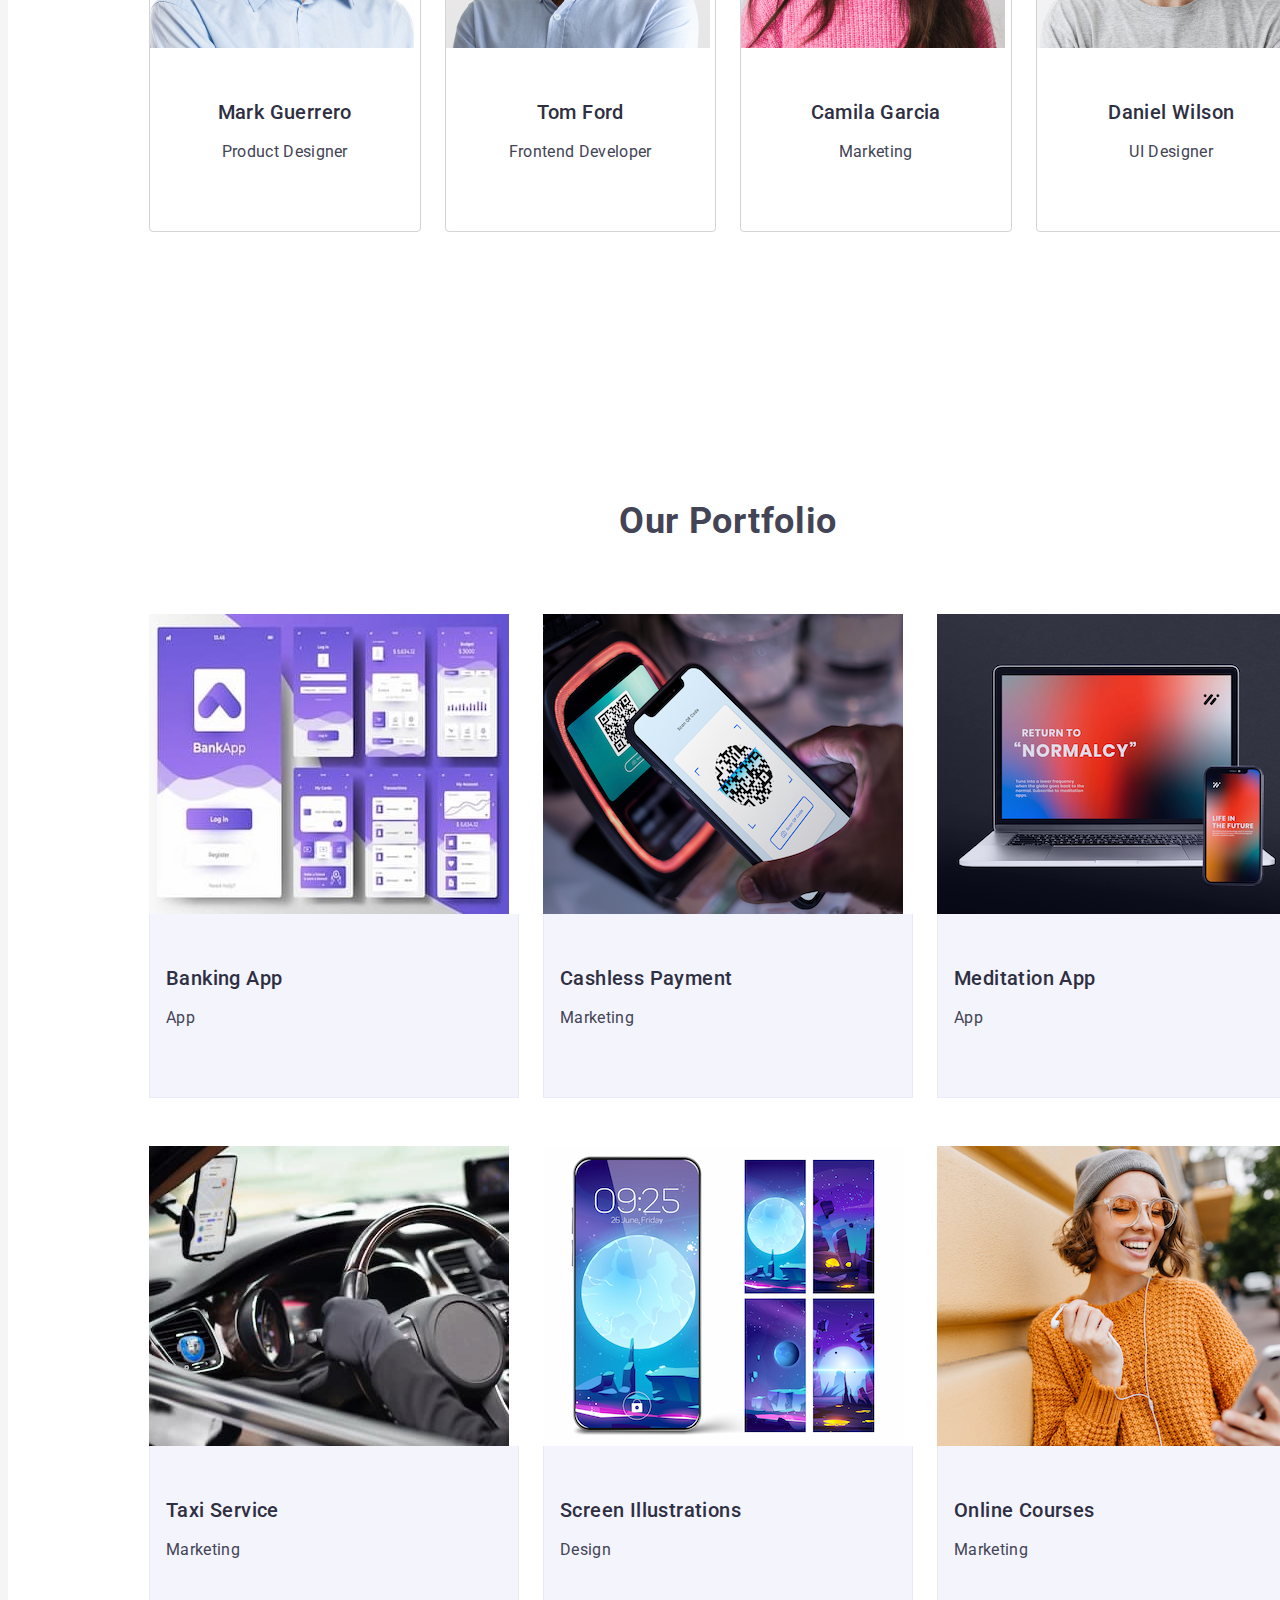
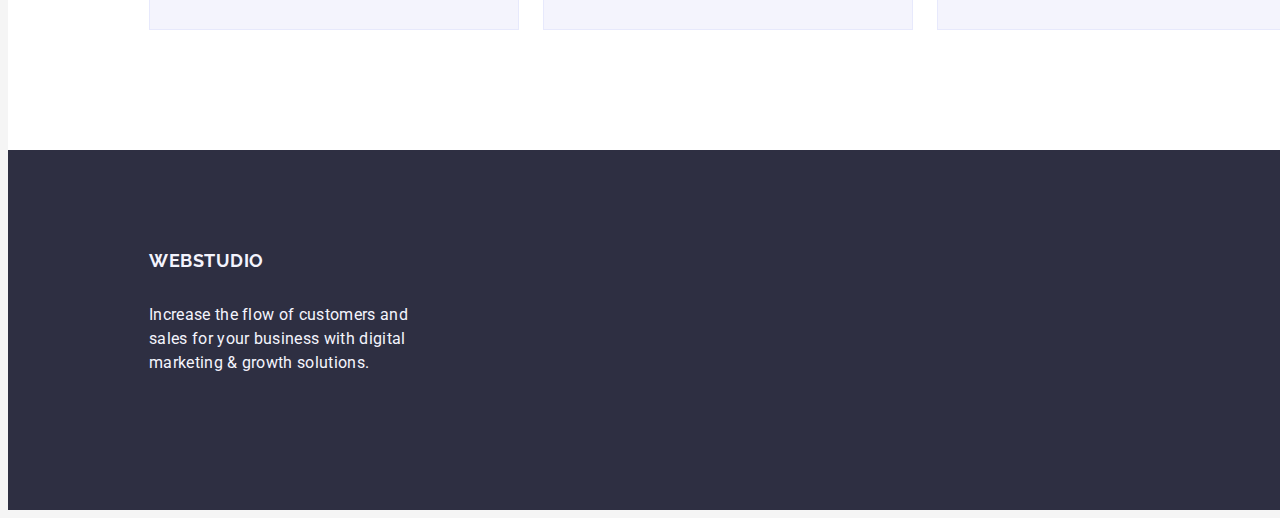
==== commit a2a0b8ea: "valerian susan" ====
--- a/index.html
+++ b/index.html
@@ -76,9 +76,6 @@
           <h2 class="heading-two visually-hidden">Blue Point</h2>
           <ul class="strategy-list">
             <li class="strategy-list-item">
-              <svg class="strategy-icons" width="32" height="32">
-                <use href="./images/sprite.svg#smantena"></use>
-              </svg>
               <h3 class="heading-three">Strategy</h3>
               <p class="paragraph">
                 Our goal is to identify the business problem to walk away with the
--- a/css/styles.css
+++ b/css/styles.css
@@ -58,6 +58,40 @@
   font-weight: 900;
   font-style: italic;
 }
+
+/* _______ start resetare stiluri _______ */
+h1,
+h2,
+h3,
+h4,
+h5,
+h6,
+p {
+  margin: o;
+}
+html {
+  box-sizing: inherit;
+}
+img {
+  display: block;
+  max-width: 100%;
+  height: none;
+}
+address {
+  font-style: normal;
+}
+.link {
+  text-decoration: none;
+  color: inherit;
+}
+ul,
+ol {
+  list-style: none;
+  padding: 0;
+  margin: 0;
+}
+
+/* _______ stop resetare stiluri _______ */
 
 *,
 *::before,
@@ -71,6 +105,7 @@
 a:active,
 a:focus {
   text-decoration: none;
+  color: inherit;
 }
 
 body {
@@ -82,17 +117,6 @@
   color: #434455;
 }
 
-img {
-  display: block;
-}
-
-ul,
-ol {
-  list-style-type: none;
-  margin: 0;
-  padding: 0;
-}
-
 .my-web {
   width: 1440px;
   margin: 0 auto;
@@ -146,7 +170,6 @@
   gap: 40px;
   align-items: center;
   text-decoration: none;
-  padding: 24px 0;
 }
 
 .navigator-list-item {
@@ -383,53 +406,3 @@
 .logo-secund-span {
   color: #f4f4fd;
 }
-
-.icon {
-  display: inline-block;
-  background-repeat: no-repeat;
-  background-image: url(sprite.svg);
-}
-.smantena {
-  width: 30px;
-  height: 32px;
-  background-position: 0 0;
-}
-.smastronaut {
-  width: 32px;
-  height: 32px;
-  background-position: -64px 0;
-}
-.smclock {
-  width: 31px;
-  height: 32px;
-  background-position: -128px 0;
-}
-.smcomputer {
-  width: 32px;
-  height: 32px;
-  background-position: -192px 0;
-}
-.smfacebook {
-  width: 32px;
-  height: 32px;
-  background-position: -256px 0;
-}
-.sminstagram {
-  width: 32px;
-  height: 32px;
-  background-position: -320px 0;
-}
-.smlinkedin {
-  width: 32px;
-  height: 32px;
-  background-position: -384px 0;
-}
-.smtwitter {
-  width: 32px;
-  height: 32px;
-  background-position: -448px 0;
-}
-
-.strategy-icons {
-  fill: red;
-}
